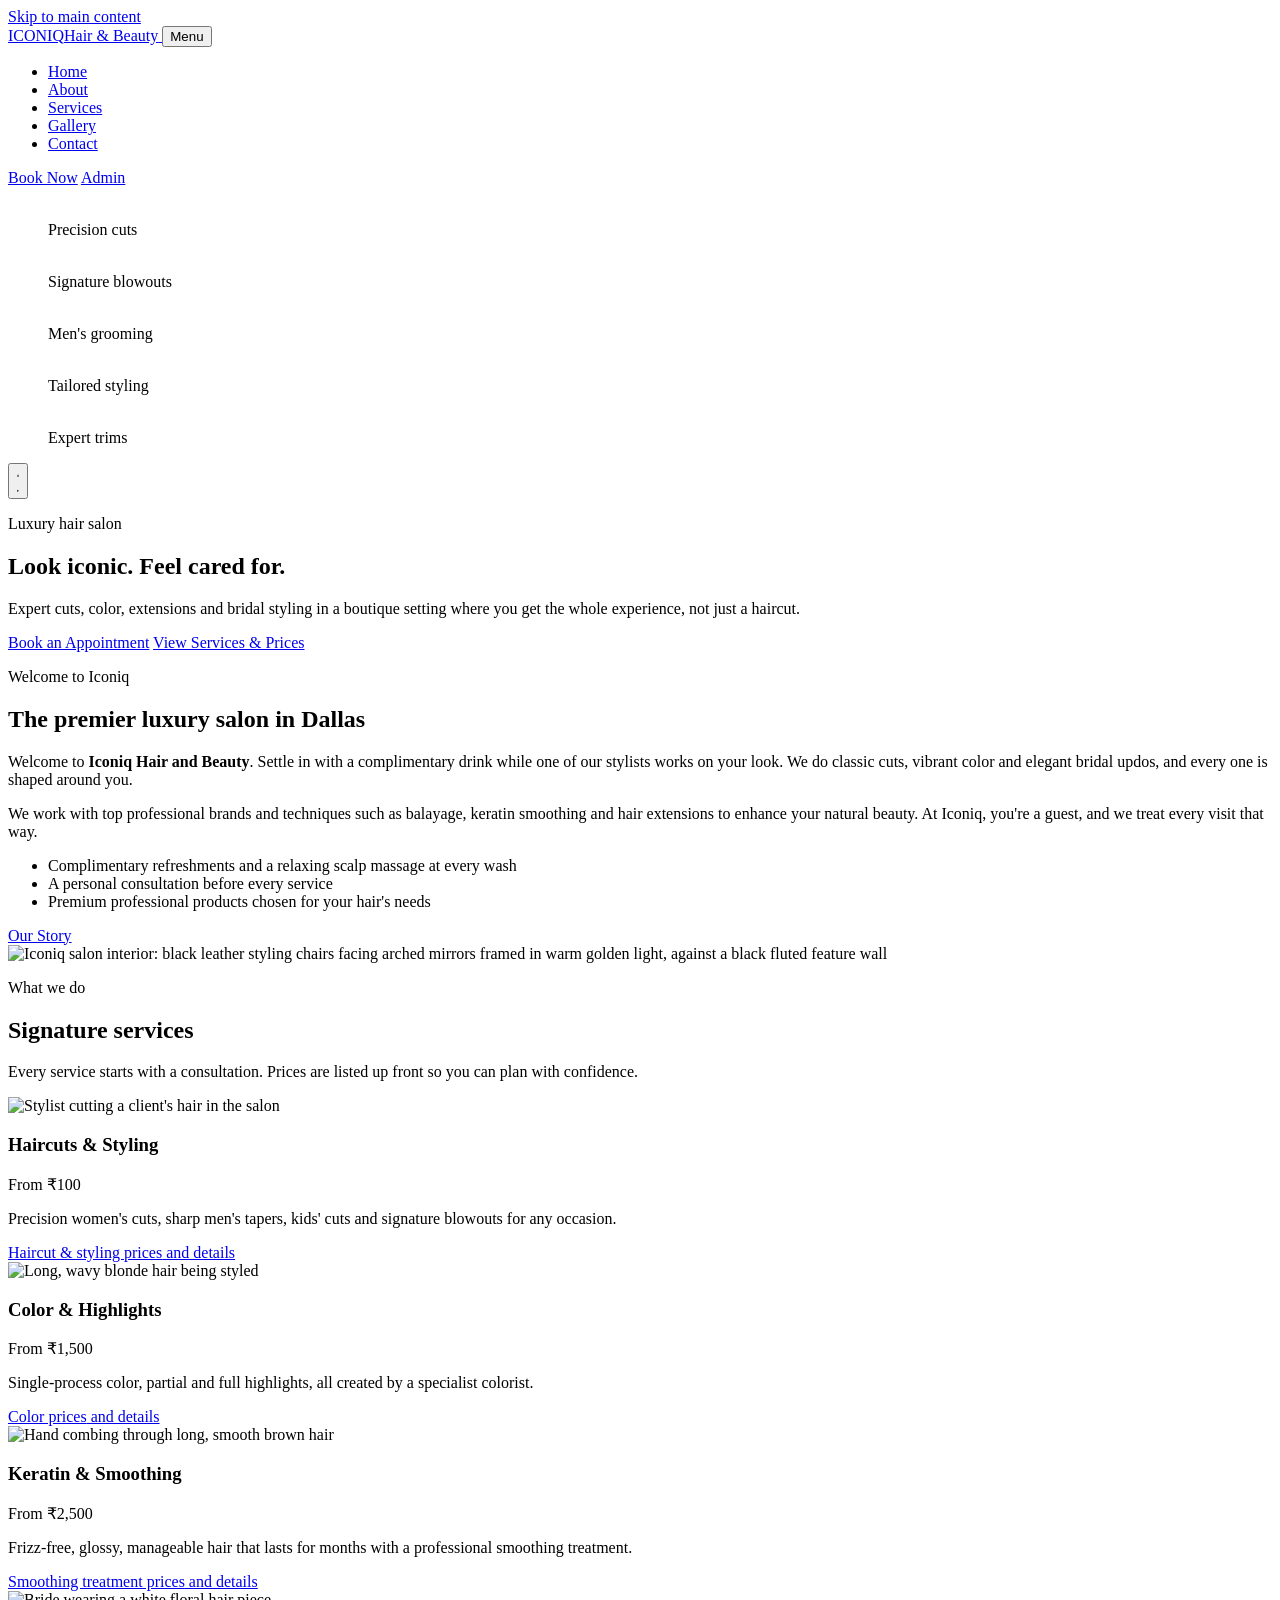
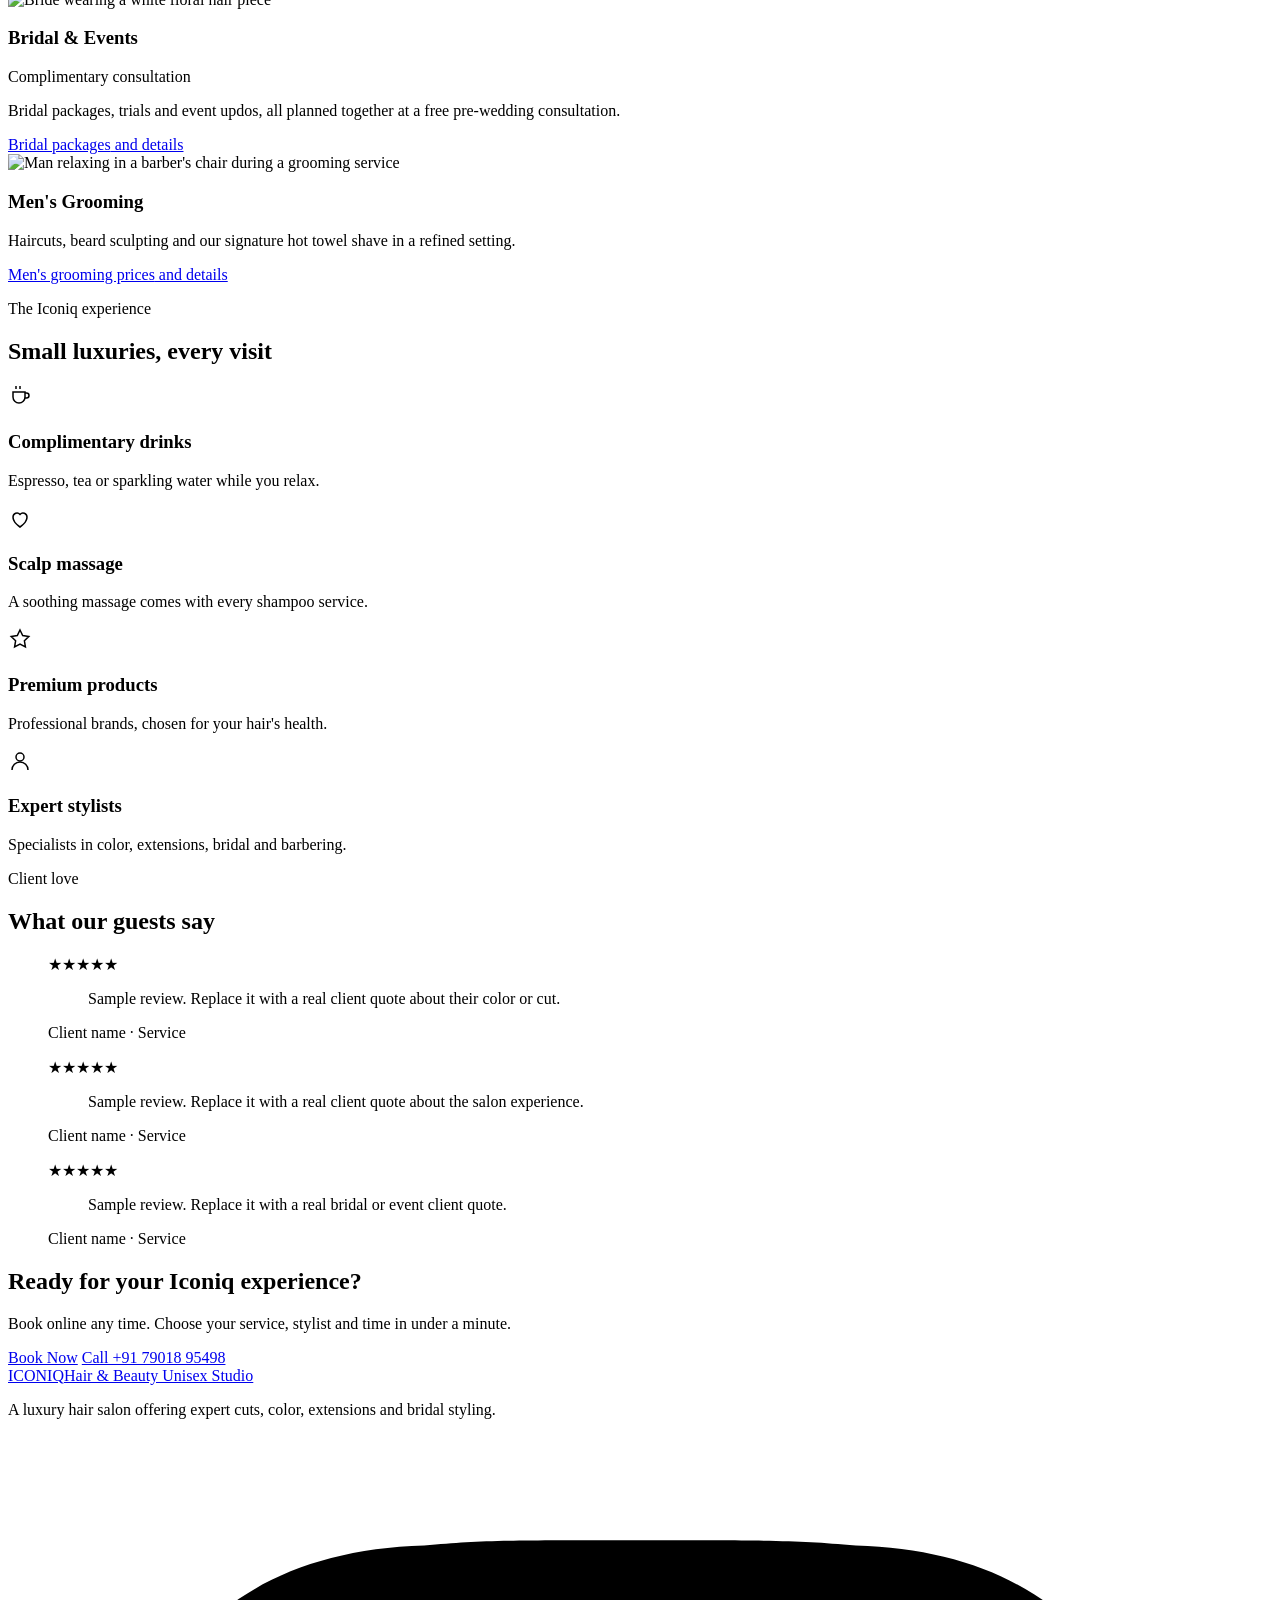
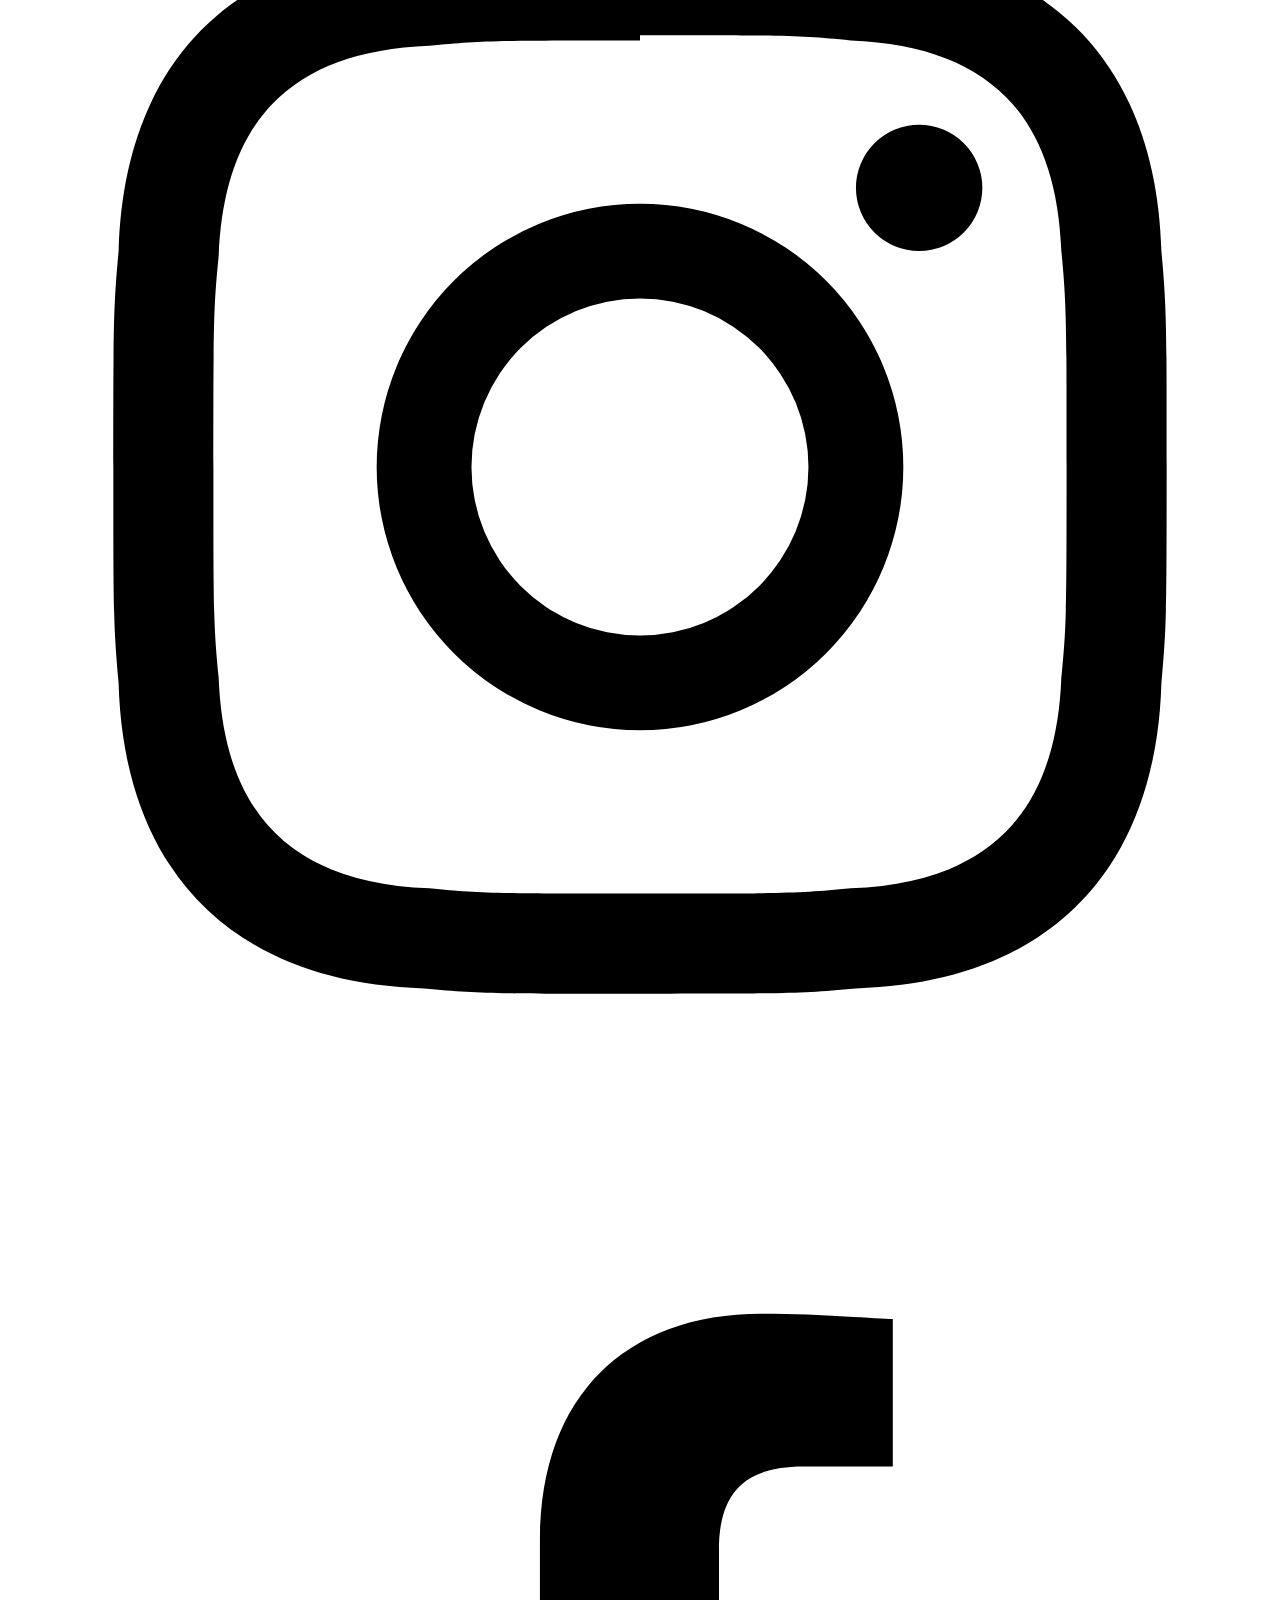
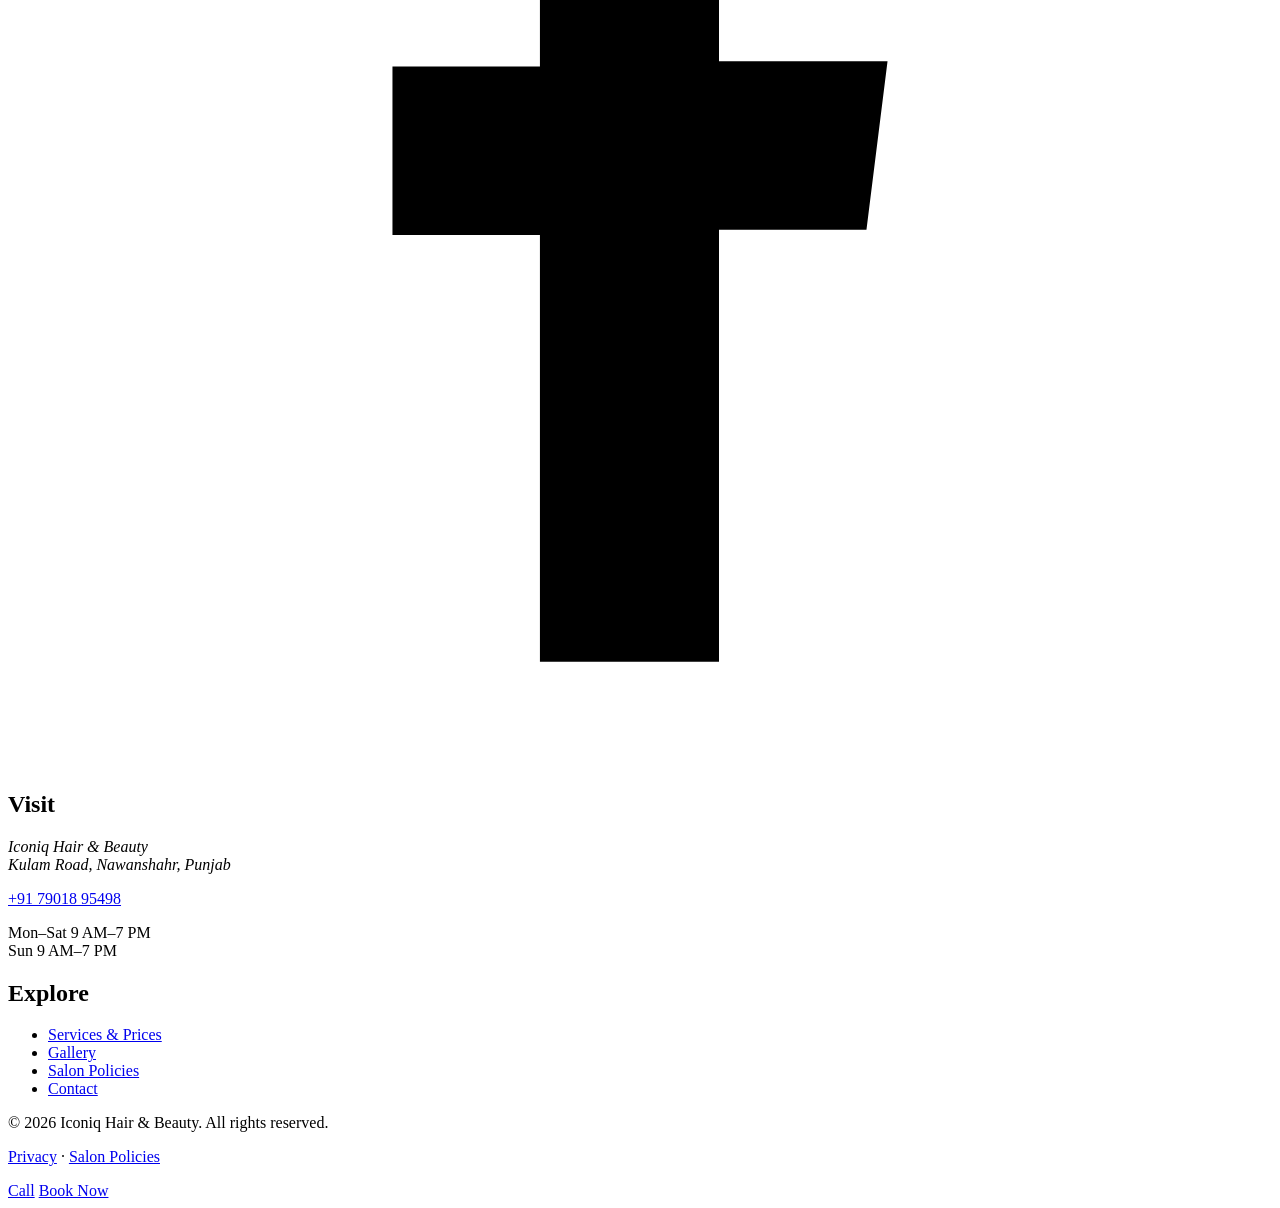
==== public/index.html @ 46b3cc84 "Raise kids' cut price, add Unisex Studio to footer, list Bridal first Co-Authored-By: Claude Opus 5." ====
<!DOCTYPE html>
<html lang="en">
<head>
  <meta charset="utf-8">
  <meta name="viewport" content="width=device-width, initial-scale=1">
  <title>Iconiq Hair and Beauty – Luxury Hair Salon in Nawanshahr, Punjab</title>
  <meta name="description" content="Experience luxury hair and beauty at Iconiq Salon in Dallas. Expert stylists specialize in cuts, color, extensions, and spa treatments to make you look and feel iconic.">
  <link rel="canonical" href="https://www.iconiqsalon.com/">
  <meta property="og:type" content="website">
  <meta property="og:title" content="Iconiq Hair and Beauty – Luxury Hair Salon in Dallas, TX">
  <meta property="og:description" content="Expert cuts, color, extensions and bridal styling.">
  <meta property="og:url" content="https://www.iconiqsalon.com/">
  <link rel="icon" href="favicon.svg" type="image/svg+xml">
  <link rel="preconnect" href="https://fonts.googleapis.com">
  <link rel="preconnect" href="https://fonts.gstatic.com" crossorigin>
  <link href="https://fonts.googleapis.com/css2?family=Montserrat:wght@400;500;600;700&family=Playfair+Display:ital,wght@0,500;0,600;1,500&display=swap" rel="stylesheet">
  <link rel="stylesheet" href="css/styles.css">
  <script>/* Welcome splash: once per visit, set before first paint (see js/main.js) */try{if(!sessionStorage.getItem("iconiq-splash")){document.documentElement.classList.add("splash");setTimeout(function(){document.documentElement.classList.remove("splash")},6000)}}catch(e){}</script>
  <script type="application/ld+json">
  {
    "@context": "https://schema.org",
    "@type": "HairSalon",
    "name": "Iconiq Hair & Beauty",
    "url": "https://www.iconiqsalon.com/",
    "sameAs": ["https://www.instagram.com/iconiq_unisex_studio/"],
    "telephone": "+91-7901895498",
    "priceRange": "$$$",
    "address": {
      "@type": "PostalAddress",
      "streetAddress": "Kulam Road",
      "addressLocality": "Nawanshahr",
      "addressRegion": "Punjab",
      "addressCountry": "IN"
    },
    "openingHoursSpecification": [
      { "@type": "OpeningHoursSpecification", "dayOfWeek": ["Monday","Tuesday","Wednesday","Thursday","Friday","Saturday"], "opens": "09:00", "closes": "19:00" },
      { "@type": "OpeningHoursSpecification", "dayOfWeek": "Sunday", "opens": "10:00", "closes": "16:00" }
    ]
  }
  </script>
</head>
<body>
  <a class="skip-link" href="#main">Skip to main content</a>

  <header class="site-header">
    <div class="container header-inner">
      <a class="logo" href="index.html" aria-label="Iconiq Hair and Beauty – home">
        <span class="logo-mark">ICONIQ</span><span class="logo-sub">Hair &amp; Beauty</span>
      </a>
      <button class="nav-toggle" type="button" aria-expanded="false" aria-controls="site-nav">
        <span class="sr-only">Menu</span><span class="bar" aria-hidden="true"></span>
      </button>
      <nav id="site-nav" class="site-nav" aria-label="Main">
        <ul>
          <li><a href="index.html" aria-current="page">Home</a></li>
          <li><a href="about.html">About</a></li>
          <li><a href="services.html">Services</a></li>
          <li><a href="gallery.html">Gallery</a></li>
          <li><a href="contact.html">Contact</a></li>
        </ul>
        <a class="btn btn-primary" href="booking.html">Book Now</a>
        <a class="admin-link" href="/admin">Admin</a>
      </nav>
    </div>
  </header>

  <main id="main">
    <!-- Hero slideshow: photos are free Unsplash images (unsplash.com/license) used as placeholders.
         Swap each src/srcset for the salon's own haircut photos when the shoot is done. -->
    <section class="hero" aria-labelledby="hero-title">
      <div class="hero-slides" data-slideshow aria-roledescription="carousel" aria-label="Haircut showcase">
        <figure class="hero-slide is-active" aria-roledescription="slide" aria-label="1 of 5">
          <img src="https://images.unsplash.com/photo-1647462741268-e5724e5886c0?auto=format&amp;fit=crop&amp;w=1920&amp;q=75"
               srcset="https://images.unsplash.com/photo-1647462741268-e5724e5886c0?auto=format&amp;fit=crop&amp;w=900&amp;q=70 900w, https://images.unsplash.com/photo-1647462741268-e5724e5886c0?auto=format&amp;fit=crop&amp;w=1920&amp;q=75 1920w"
               sizes="100vw" alt="Stylist giving a client a precision haircut in the salon" fetchpriority="high">
          <figcaption>Precision cuts</figcaption>
        </figure>
        <figure class="hero-slide" aria-roledescription="slide" aria-label="2 of 5">
          <img src="https://images.unsplash.com/photo-1580618672591-eb180b1a973f?auto=format&amp;fit=crop&amp;w=1920&amp;q=75"
               srcset="https://images.unsplash.com/photo-1580618672591-eb180b1a973f?auto=format&amp;fit=crop&amp;w=900&amp;q=70 900w, https://images.unsplash.com/photo-1580618672591-eb180b1a973f?auto=format&amp;fit=crop&amp;w=1920&amp;q=75 1920w"
               sizes="100vw" alt="Hairstylist finishing a blowout with a round brush" loading="lazy">
          <figcaption>Signature blowouts</figcaption>
        </figure>
        <figure class="hero-slide" aria-roledescription="slide" aria-label="3 of 5">
          <img src="https://images.unsplash.com/photo-1593702288056-7927b442d0fa?auto=format&amp;fit=crop&amp;w=1920&amp;q=75"
               srcset="https://images.unsplash.com/photo-1593702288056-7927b442d0fa?auto=format&amp;fit=crop&amp;w=900&amp;q=70 900w, https://images.unsplash.com/photo-1593702288056-7927b442d0fa?auto=format&amp;fit=crop&amp;w=1920&amp;q=75 1920w"
               sizes="100vw" alt="Barber giving a client a men's haircut" loading="lazy">
          <figcaption>Men's grooming</figcaption>
        </figure>
        <figure class="hero-slide" aria-roledescription="slide" aria-label="4 of 5">
          <img src="https://images.unsplash.com/photo-1675034743339-0b0747047727?auto=format&amp;fit=crop&amp;w=1920&amp;q=75"
               srcset="https://images.unsplash.com/photo-1675034743339-0b0747047727?auto=format&amp;fit=crop&amp;w=900&amp;q=70 900w, https://images.unsplash.com/photo-1675034743339-0b0747047727?auto=format&amp;fit=crop&amp;w=1920&amp;q=75 1920w"
               sizes="100vw" alt="Client relaxing while a stylist shapes her new cut" loading="lazy">
          <figcaption>Tailored styling</figcaption>
        </figure>
        <figure class="hero-slide" aria-roledescription="slide" aria-label="5 of 5">
          <img src="https://images.unsplash.com/photo-1511920922889-5c35bfd95a7f?auto=format&amp;fit=crop&amp;w=1920&amp;q=75"
               srcset="https://images.unsplash.com/photo-1511920922889-5c35bfd95a7f?auto=format&amp;fit=crop&amp;w=900&amp;q=70 900w, https://images.unsplash.com/photo-1511920922889-5c35bfd95a7f?auto=format&amp;fit=crop&amp;w=1920&amp;q=75 1920w"
               sizes="100vw" alt="Stylist trimming a client's hair with scissors" loading="lazy">
          <figcaption>Expert trims</figcaption>
        </figure>
      </div>
      <div class="hero-controls">
        <button class="hero-pause" type="button" aria-label="Pause slideshow">
          <svg class="icon-pause" viewBox="0 0 24 24" aria-hidden="true"><path d="M7 5h3v14H7zM14 5h3v14h-3z"/></svg>
          <svg class="icon-play" viewBox="0 0 24 24" aria-hidden="true"><path d="M8 5v14l11-7z"/></svg>
        </button>
        <div class="hero-dots" role="group" aria-label="Choose a slide"></div>
      </div>
      <div class="container">
        <div class="hero-content">
          <p class="eyebrow">Luxury hair salon</p>
          <h1 id="hero-title">Look iconic. Feel&nbsp;cared&nbsp;for.</h1>
          <p>Expert cuts, color, extensions and bridal styling in a boutique setting where you get the whole experience, not just a haircut.</p>
          <div class="btn-row">
            <a class="btn btn-primary" href="booking.html">Book an Appointment</a>
            <a class="btn btn-outline-light" href="services.html">View Services &amp; Prices</a>
          </div>
        </div>
      </div>
    </section>

    <section class="section" aria-labelledby="welcome-title">
      <div class="container split">
        <div>
          <p class="eyebrow">Welcome to Iconiq</p>
          <h2 id="welcome-title">The premier luxury salon in Dallas</h2>
          <p>Welcome to <strong>Iconiq Hair and Beauty</strong>. Settle in with a complimentary drink while one of our stylists works on your look. We do classic cuts, vibrant color and elegant bridal updos, and every one is shaped around you.</p>
          <p>We work with top professional brands and techniques such as balayage, keratin smoothing and hair extensions to enhance your natural beauty. At Iconiq, you're a guest, and we treat every visit that way.</p>
          <ul class="check-list">
            <li>Complimentary refreshments and a relaxing scalp massage at every wash</li>
            <li>A personal consultation before every service</li>
            <li>Premium professional products chosen for your hair's needs</li>
          </ul>
          <a class="btn btn-outline" href="about.html">Our Story</a>
        </div>
        <div class="photo photo-real">
          <img src="images/salon-interior.jpg" width="1200" height="1600" loading="lazy"
               alt="Iconiq salon interior: black leather styling chairs facing arched mirrors framed in warm golden light, against a black fluted feature wall">
        </div>
      </div>
    </section>

    <section class="section section-alt" aria-labelledby="services-title">
      <div class="container">
        <div class="section-head center">
          <p class="eyebrow">What we do</p>
          <h2 id="services-title">Signature services</h2>
          <p class="lead">Every service starts with a consultation. Prices are listed up front so you can plan with confidence.</p>
        </div>
        <div class="grid grid-3">
          <article class="card service-card">
            <div class="photo photo-real"><img src="https://images.unsplash.com/photo-1647462741351-4e7a5e7317c7?auto=format&amp;fit=crop&amp;w=800&amp;h=500&amp;q=70" width="800" height="500" loading="lazy" alt="Stylist cutting a client's hair in the salon"></div>
            <h3>Haircuts &amp; Styling</h3>
            <p class="price">From ₹100</p>
            <p>Precision women's cuts, sharp men's tapers, kids' cuts and signature blowouts for any occasion.</p>
            <a class="card-link" href="services.html#cuts">Haircut &amp; styling prices<span class="sr-only"> and details</span></a>
          </article>
          <article class="card service-card">
            <div class="photo photo-real"><img src="https://images.unsplash.com/photo-1785456390070-9960e3997066?auto=format&amp;fit=crop&amp;w=800&amp;h=500&amp;q=70" width="800" height="500" loading="lazy" alt="Long, wavy blonde hair being styled"></div>
            <h3>Color &amp; Highlights</h3>
            <p class="price">From ₹1,500</p>
            <p>Single-process color, partial and full highlights, all created by a specialist colorist.</p>
            <a class="card-link" href="services.html#color">Color prices<span class="sr-only"> and details</span></a>
          </article>
          <article class="card service-card">
            <div class="photo photo-real"><img src="https://images.unsplash.com/photo-1747398690600-ffe8ecda9df1?auto=format&amp;fit=crop&amp;w=800&amp;h=500&amp;q=70" width="800" height="500" loading="lazy" alt="Hand combing through long, smooth brown hair"></div>
            <h3>Keratin &amp; Smoothing</h3>
            <p class="price">From ₹2,500</p>
            <p>Frizz-free, glossy, manageable hair that lasts for months with a professional smoothing treatment.</p>
            <a class="card-link" href="services.html#treatments">Smoothing treatment prices<span class="sr-only"> and details</span></a>
          </article>
          <article class="card service-card">
            <div class="photo photo-real"><img src="https://images.unsplash.com/photo-1523264114838-feca761983c4?auto=format&amp;fit=crop&amp;w=800&amp;h=500&amp;q=70" width="800" height="500" loading="lazy" alt="Bride wearing a white floral hair piece"></div>
            <h3>Bridal &amp; Events</h3>
            <p class="price">Complimentary consultation</p>
            <p>Bridal packages, trials and event updos, all planned together at a free pre-wedding consultation.</p>
            <a class="card-link" href="services.html#bridal">Bridal packages<span class="sr-only"> and details</span></a>
          </article>
          <article class="card service-card">
            <div class="photo photo-real"><img src="https://images.unsplash.com/photo-1503951914875-452162b0f3f1?auto=format&amp;fit=crop&amp;w=800&amp;h=500&amp;q=70" width="800" height="500" loading="lazy" alt="Man relaxing in a barber's chair during a grooming service"></div>
            <h3>Men's Grooming</h3>
            <p>Haircuts, beard sculpting and our signature hot towel shave in a refined setting.</p>
            <a class="card-link" href="services.html#mens">Men's grooming prices<span class="sr-only"> and details</span></a>
          </article>
        </div>
      </div>
    </section>

    <section class="section section-dark" aria-labelledby="experience-title">
      <div class="container">
        <div class="section-head center">
          <p class="eyebrow">The Iconiq experience</p>
          <h2 id="experience-title">Small luxuries, every visit</h2>
        </div>
        <div class="perks">
          <div class="perk">
            <div class="perk-icon" aria-hidden="true"><svg width="24" height="24" viewBox="0 0 24 24" fill="none" stroke="currentColor" stroke-width="1.5"><path d="M5 8h12v5a6 6 0 0 1-12 0V8z"/><path d="M17 9h1.5a2.5 2.5 0 0 1 0 5H17"/><path d="M8 2v3M12 2v3"/></svg></div>
            <h3>Complimentary drinks</h3>
            <p>Espresso, tea or sparkling water while you relax.</p>
          </div>
          <div class="perk">
            <div class="perk-icon" aria-hidden="true"><svg width="24" height="24" viewBox="0 0 24 24" fill="none" stroke="currentColor" stroke-width="1.5"><path d="M12 21s-7-4.5-7-10a4 4 0 0 1 7-2.6A4 4 0 0 1 19 11c0 5.5-7 10-7 10z"/></svg></div>
            <h3>Scalp massage</h3>
            <p>A soothing massage comes with every shampoo service.</p>
          </div>
          <div class="perk">
            <div class="perk-icon" aria-hidden="true"><svg width="24" height="24" viewBox="0 0 24 24" fill="none" stroke="currentColor" stroke-width="1.5"><path d="M12 3l2.7 5.6 6.1.9-4.4 4.3 1 6.1L12 17l-5.4 2.9 1-6.1-4.4-4.3 6.1-.9z"/></svg></div>
            <h3>Premium products</h3>
            <p>Professional brands, chosen for your hair's health.</p>
          </div>
          <div class="perk">
            <div class="perk-icon" aria-hidden="true"><svg width="24" height="24" viewBox="0 0 24 24" fill="none" stroke="currentColor" stroke-width="1.5"><circle cx="12" cy="8" r="4"/><path d="M4 21a8 8 0 0 1 16 0"/></svg></div>
            <h3>Expert stylists</h3>
            <p>Specialists in color, extensions, bridal and barbering.</p>
          </div>
        </div>
      </div>
    </section>

    <section class="section" aria-labelledby="reviews-title">
      <div class="container">
        <div class="section-head center">
          <p class="eyebrow">Client love</p>
          <h2 id="reviews-title">What our guests say</h2>
        </div>
        <!-- PLACEHOLDER: replace these with real, attributed client reviews (e.g. from Google) before launch. -->
        <div class="grid grid-3">
          <figure class="quote">
            <div class="stars" aria-label="5 out of 5 stars">★★★★★</div>
            <blockquote><p>Sample review. Replace it with a real client quote about their color or cut.</p></blockquote>
            <figcaption>Client name · Service</figcaption>
          </figure>
          <figure class="quote">
            <div class="stars" aria-label="5 out of 5 stars">★★★★★</div>
            <blockquote><p>Sample review. Replace it with a real client quote about the salon experience.</p></blockquote>
            <figcaption>Client name · Service</figcaption>
          </figure>
          <figure class="quote">
            <div class="stars" aria-label="5 out of 5 stars">★★★★★</div>
            <blockquote><p>Sample review. Replace it with a real bridal or event client quote.</p></blockquote>
            <figcaption>Client name · Service</figcaption>
          </figure>
        </div>
      </div>
    </section>

    <section class="section cta-band" aria-labelledby="cta-title">
      <div class="container">
        <h2 id="cta-title">Ready for your Iconiq experience?</h2>
        <p>Book online any time. Choose your service, stylist and time in under a minute.</p>
        <div class="btn-row">
          <a class="btn btn-light" href="booking.html">Book Now</a>
          <a class="btn btn-outline-light" href="tel:+917901895498">Call +91 79018 95498</a>
        </div>
      </div>
    </section>
  </main>

  <footer class="site-footer">
    <div class="container footer-grid">
      <div>
        <a class="logo" href="index.html" aria-label="Iconiq Hair and Beauty – home"><span class="logo-mark">ICONIQ</span><span class="logo-sub">Hair &amp; Beauty Unisex Studio</span></a>
        <p>A luxury hair salon offering expert cuts, color, extensions and bridal styling.</p>
        <div class="social">
          <a href="https://www.instagram.com/iconiq_unisex_studio/" target="_blank" rel="noopener" aria-label="Iconiq on Instagram"><svg viewBox="0 0 24 24" aria-hidden="true"><path d="M12 7a5 5 0 1 0 0 10 5 5 0 0 0 0-10zm0 8.2a3.2 3.2 0 1 1 0-6.4 3.2 3.2 0 0 1 0 6.4zM17.3 5.5a1.2 1.2 0 1 0 0 2.4 1.2 1.2 0 0 0 0-2.4zM12 2c-2.7 0-3 0-4.1.1C4.3 2.2 2.2 4.3 2.1 7.9 2 9 2 9.3 2 12s0 3 .1 4.1c.1 3.6 2.2 5.7 5.8 5.8 1.1.1 1.4.1 4.1.1s3 0 4.1-.1c3.6-.1 5.7-2.2 5.8-5.8.1-1.1.1-1.4.1-4.1s0-3-.1-4.1c-.1-3.6-2.2-5.7-5.8-5.8C15 2 14.7 2 12 2zm0 1.8c2.7 0 3 0 4 .1 2.6.1 3.9 1.4 4 4 .1 1 .1 1.4.1 4.1s0 3-.1 4c-.1 2.6-1.4 3.9-4 4-1 .1-1.3.1-4 .1s-3 0-4-.1c-2.6-.1-3.9-1.4-4-4-.1-1-.1-1.3-.1-4s0-3 .1-4c.1-2.6 1.4-3.9 4-4 1-.1 1.3-.1 4-.1z"/></svg></a>
          <a href="https://www.facebook.com/share/19rzGJiCNi/" target="_blank" rel="noopener" aria-label="Iconiq on Facebook"><svg viewBox="0 0 24 24" aria-hidden="true"><path d="M13.5 22v-8.2h2.8l.4-3.2h-3.2V8.5c0-.9.3-1.6 1.6-1.6h1.7V4.1c-.3 0-1.3-.1-2.5-.1-2.5 0-4.2 1.5-4.2 4.3v2.4H7.3v3.2h2.8V22h3.4z"/></svg></a>
        </div>
      </div>
      <div>
        <h2>Visit</h2>
        <address>Iconiq Hair &amp; Beauty<br>Kulam Road, Nawanshahr, Punjab</address>
        <p><a href="tel:+917901895498">+91 79018 95498</a></p>
        <p>Mon–Sat 9 AM–7 PM<br>Sun 9 AM–7 PM</p>
      </div>
      <div>
        <h2>Explore</h2>
        <ul>
          <li><a href="services.html">Services &amp; Prices</a></li>
          <li><a href="gallery.html">Gallery</a></li>
          <li><a href="policies.html">Salon Policies</a></li>
          <li><a href="contact.html">Contact</a></li>
        </ul>
      </div>
    </div>
    <div class="container footer-bottom">
      <p>© <span data-year>2026</span> Iconiq Hair &amp; Beauty. All rights reserved.</p>
      <p><a href="policies.html#privacy">Privacy</a> · <a href="policies.html">Salon Policies</a></p>
    </div>
  </footer>

  <nav class="mobile-bar" aria-label="Quick actions">
    <a class="call" href="tel:+917901895498">Call</a>
    <a class="book" href="booking.html">Book Now</a>
  </nav>

  <script src="js/main.js" defer></script>
</body>
</html>
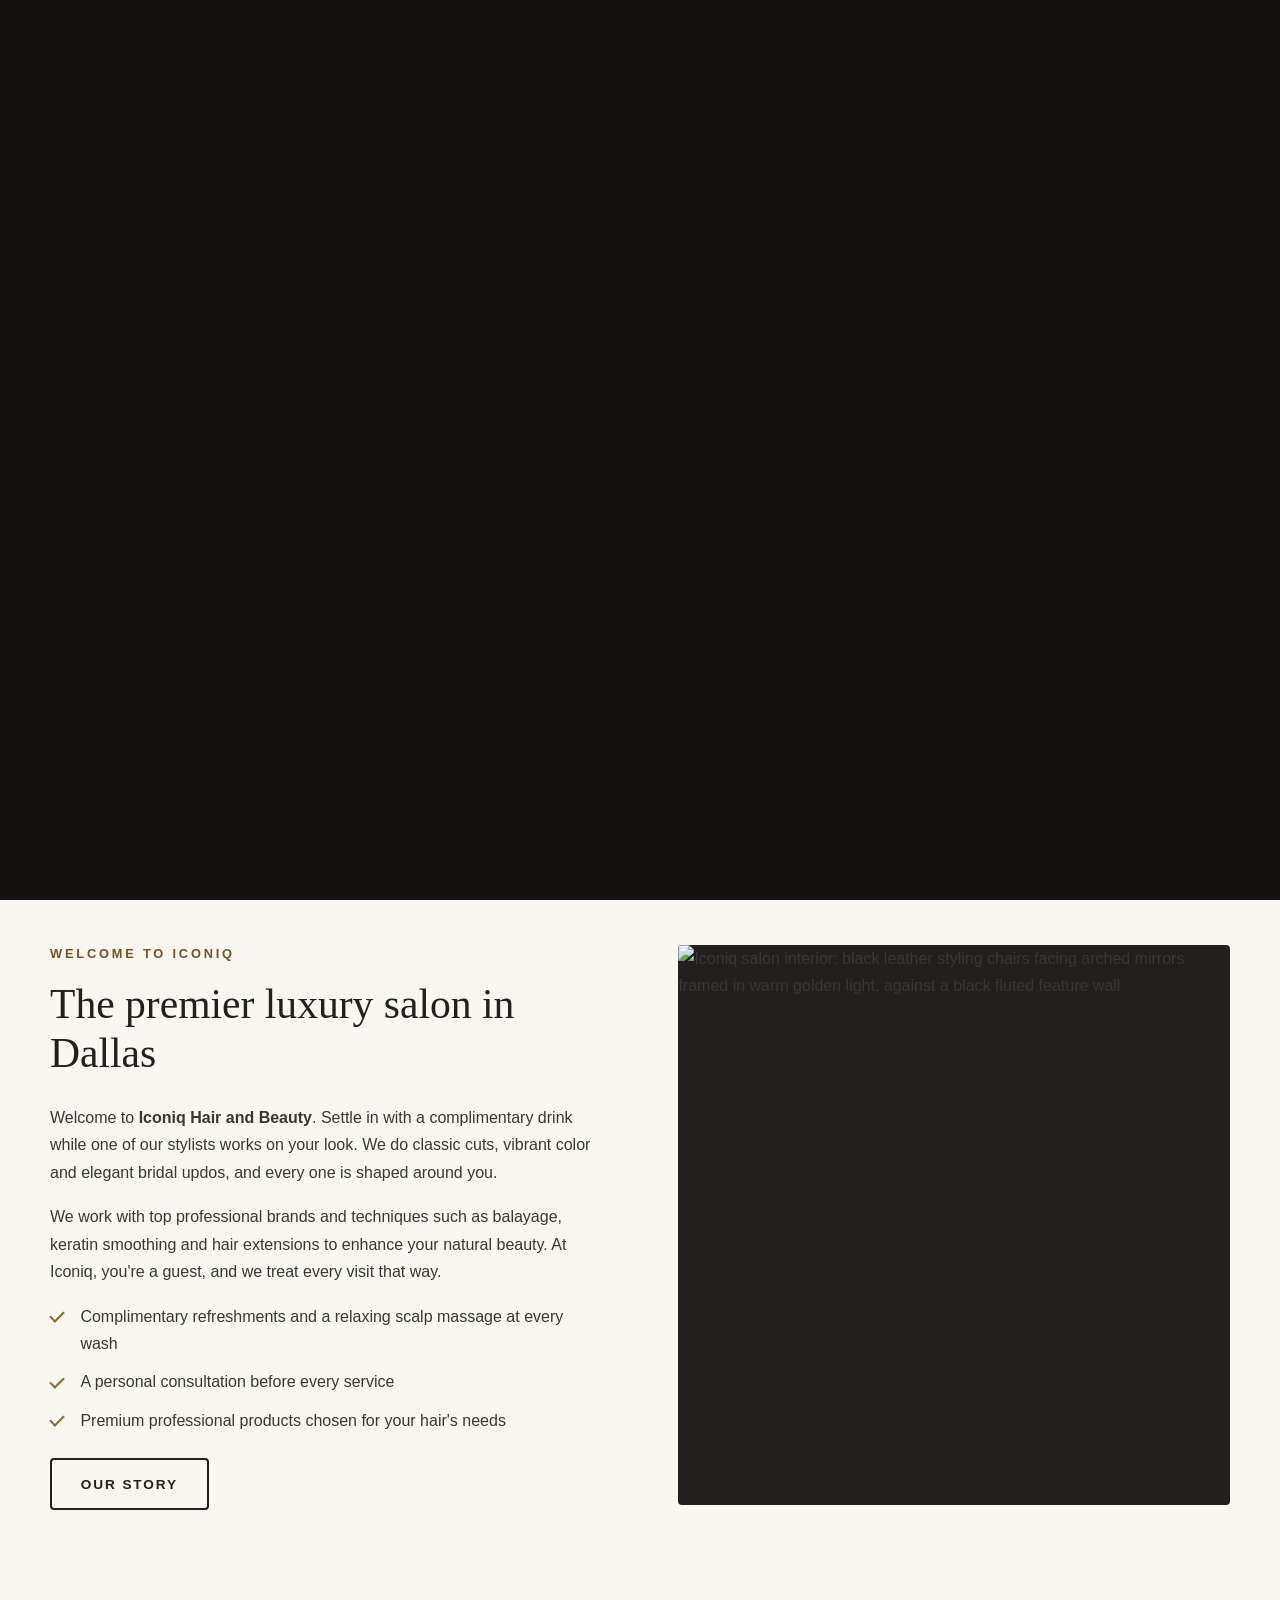
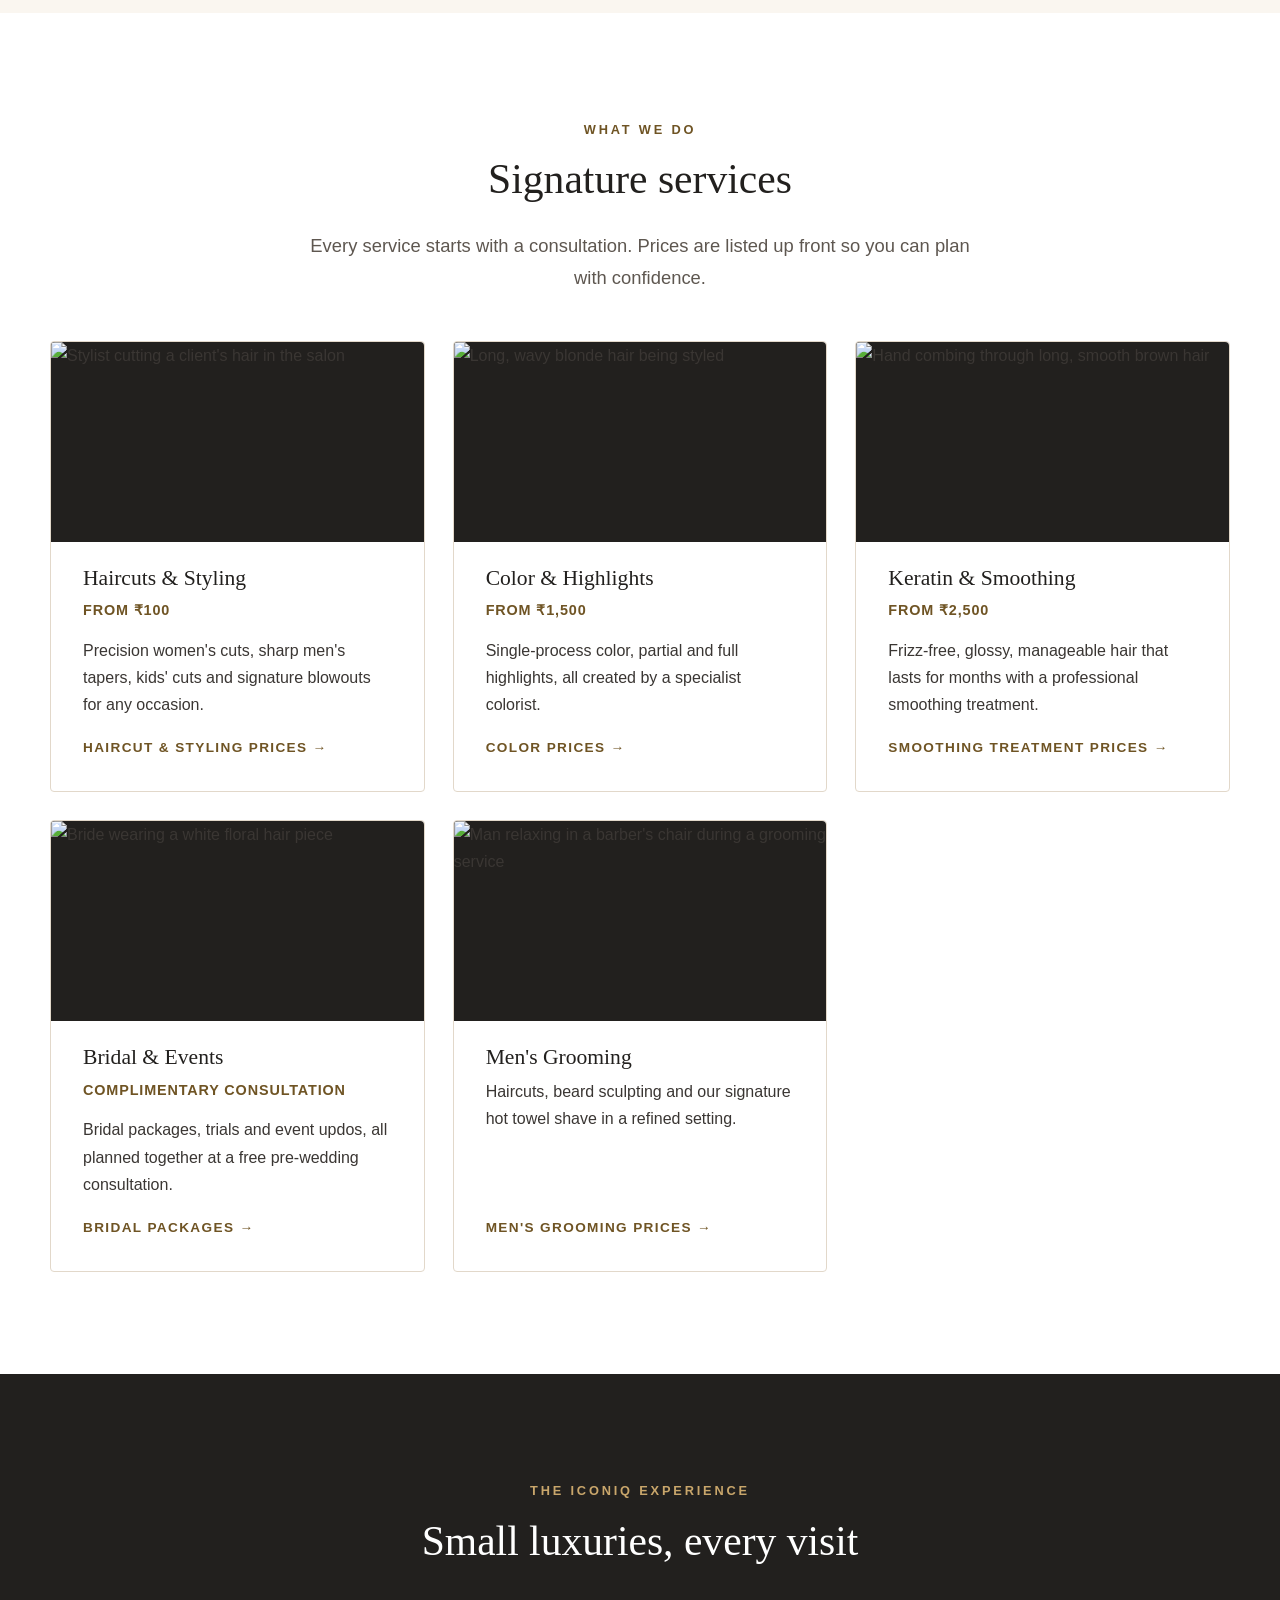
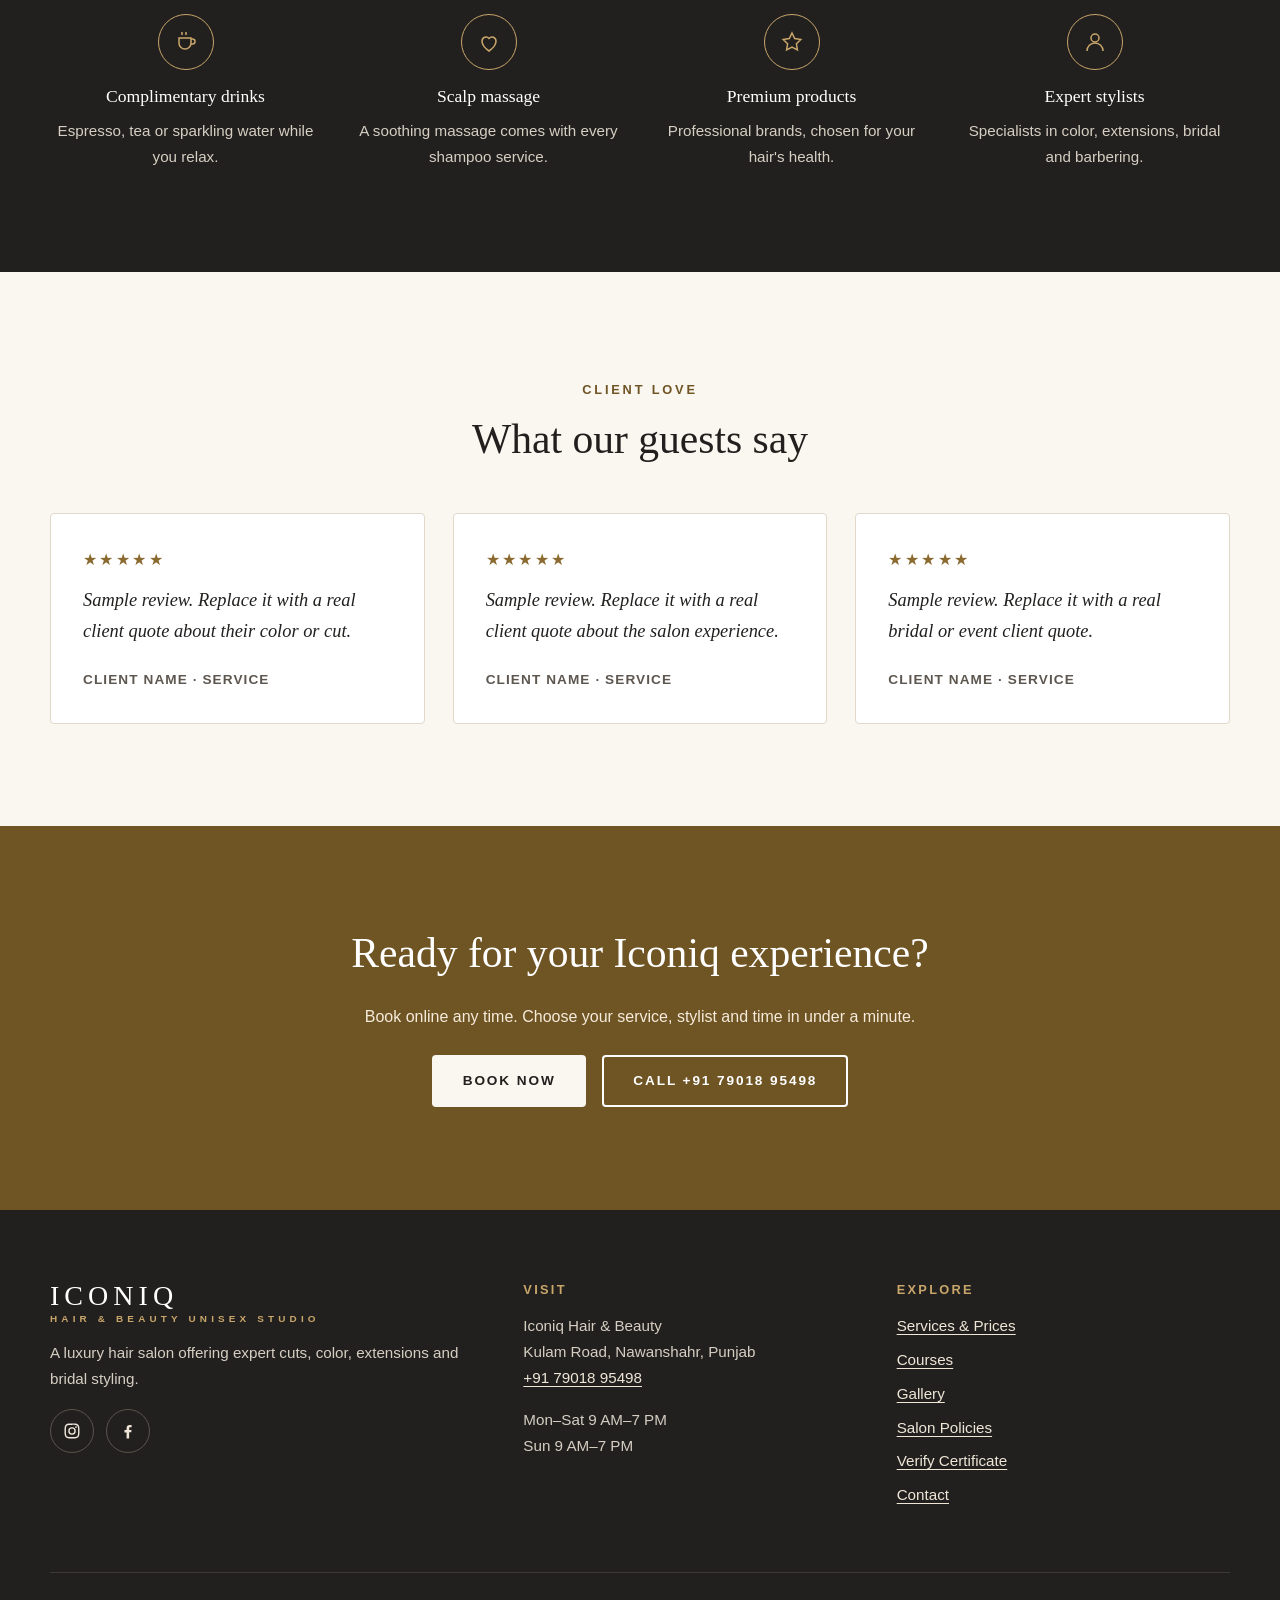
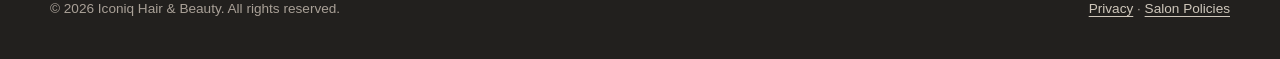
==== commit 0bd18594: "Add courses, certificate verification and admin updates - Courses page with enrolment, and certifica" ====
--- a/public/index.html
+++ b/public/index.html
@@ -55,10 +55,12 @@
           <li><a href="index.html" aria-current="page">Home</a></li>
           <li><a href="about.html">About</a></li>
           <li><a href="services.html">Services</a></li>
+          <li><a href="courses.html">Courses</a></li>
           <li><a href="gallery.html">Gallery</a></li>
           <li><a href="contact.html">Contact</a></li>
         </ul>
         <a class="btn btn-primary" href="booking.html">Book Now</a>
+        <a class="btn btn-outline btn-verify" href="verify.html">Verify Certificate</a>
         <a class="admin-link" href="/admin">Admin</a>
       </nav>
     </div>
@@ -277,8 +279,10 @@
         <h2>Explore</h2>
         <ul>
           <li><a href="services.html">Services &amp; Prices</a></li>
+          <li><a href="courses.html">Courses</a></li>
           <li><a href="gallery.html">Gallery</a></li>
           <li><a href="policies.html">Salon Policies</a></li>
+          <li><a href="verify.html">Verify Certificate</a></li>
           <li><a href="contact.html">Contact</a></li>
         </ul>
       </div>
--- a/public/css/styles.css
+++ b/public/css/styles.css
@@ -0,0 +1,750 @@
+/* ==========================================================================
+   Iconiq Hair & Beauty — site styles
+   Palette: warm cream backgrounds, charcoal text, deep gold accent.
+   All text/background pairs meet WCAG 2.1 AA (>= 4.5:1).
+   ========================================================================== */
+
+:root {
+  --cream: #faf6f0;
+  --cream-deep: #f1e9dd;
+  --blush: #f3e1dc;
+  --charcoal: #22201e;
+  --ink: #3a3633;
+  --muted: #5e5750;          /* 6.6:1 on cream */
+  --gold: #8a6a2f;           /* 5.0:1 on white, used for accents + buttons */
+  --gold-dark: #6f5424;
+  --gold-soft: #c9a66b;      /* decorative only, never for text on light bg */
+  --line: #e2d8ca;
+  --white: #ffffff;
+  --error: #a3261b;
+  --success: #2f6b3a;
+
+  --font-display: "Playfair Display", Georgia, "Times New Roman", serif;
+  --font-body: "Montserrat", "Helvetica Neue", Arial, sans-serif;
+
+  --radius: 4px;
+  --shadow: 0 10px 30px rgba(34, 32, 30, 0.08);
+  --container: 1180px;
+  --header-h: 76px;
+}
+
+*, *::before, *::after { box-sizing: border-box; }
+
+html { scroll-behavior: smooth; }
+@media (prefers-reduced-motion: reduce) {
+  html { scroll-behavior: auto; }
+  *, *::before, *::after { transition: none !important; animation: none !important; }
+}
+
+body {
+  margin: 0;
+  font-family: var(--font-body);
+  font-size: 1rem;           /* 16px minimum body text */
+  line-height: 1.7;
+  color: var(--ink);
+  background: var(--cream);
+  -webkit-font-smoothing: antialiased;
+}
+
+img { max-width: 100%; height: auto; display: block; }
+
+h1, h2, h3, h4 {
+  font-family: var(--font-display);
+  color: var(--charcoal);
+  line-height: 1.2;
+  font-weight: 500;
+  margin: 0 0 0.6em;
+}
+h1 { font-size: clamp(2.3rem, 5vw, 3.8rem); }
+h2 { font-size: clamp(1.8rem, 3.5vw, 2.6rem); }
+h3 { font-size: 1.35rem; }
+p { margin: 0 0 1.1em; }
+
+a { color: var(--gold-dark); text-underline-offset: 3px; }
+a:hover { color: var(--charcoal); }
+
+:focus-visible {
+  outline: 3px solid var(--gold);
+  outline-offset: 3px;
+}
+
+.container { width: min(100% - 2rem, var(--container)); margin-inline: auto; }
+.narrow { max-width: 760px; }
+
+.sr-only {
+  position: absolute; width: 1px; height: 1px; padding: 0; margin: -1px;
+  overflow: hidden; clip: rect(0, 0, 0, 0); white-space: nowrap; border: 0;
+}
+
+.skip-link {
+  position: absolute; left: 1rem; top: -100px; z-index: 1000;
+  background: var(--charcoal); color: var(--white); padding: 0.75rem 1.25rem;
+  text-decoration: none; font-weight: 600;
+}
+.skip-link:focus { top: 1rem; color: var(--white); }
+
+.eyebrow {
+  display: inline-block;
+  font-size: 0.8rem; font-weight: 600; letter-spacing: 0.22em; text-transform: uppercase;
+  color: var(--gold-dark); margin-bottom: 0.9rem;
+}
+
+/* ---------- Welcome splash ----------
+   Shown once per browser session. A tiny script in <head> adds .splash to <html>
+   before first paint so the page never flashes behind the intro. */
+html.splash body { overflow: hidden; }
+html.splash::after {
+  content: ""; position: fixed; inset: 0; z-index: 9998; background: #141210;
+}
+.splash-screen {
+  position: fixed; inset: 0; z-index: 9999;
+  display: grid; place-items: center; overflow: hidden;
+  background:
+    radial-gradient(ellipse 60% 50% at 50% 46%, rgba(201,166,107,.16) 0%, transparent 70%),
+    radial-gradient(ellipse at 50% 50%, #26211d 0%, #141210 65%, #0c0b0a 100%);
+  color: var(--white);
+  transition: transform 1s cubic-bezier(.77,0,.18,1), opacity .8s ease;
+}
+.splash-screen.is-leaving { transform: translateY(-100%); }
+/* Thin gold frame that draws in around the edges */
+.splash-screen::before {
+  content: ""; position: absolute; inset: clamp(14px, 3vw, 28px);
+  border: 1px solid rgba(201,166,107,.28); pointer-events: none;
+  opacity: 0; transform: scale(1.02);
+  animation: splashFade 1.2s ease .1s forwards;
+}
+.splash-inner { position: relative; text-align: center; padding: 0 1rem; }
+.splash-word {
+  position: relative; display: flex; justify-content: center;
+  margin: 0; font-family: var(--font-display); font-weight: 500; line-height: 1;
+  font-size: clamp(3.2rem, 13vw, 8rem);
+  letter-spacing: 0.22em; margin-right: -0.22em; /* re-centre after trailing spacing */
+  overflow: hidden; padding: 0.08em 0 0.3em; margin-bottom: -0.22em; /* room for the Q tail */
+}
+.splash-word span {
+  display: inline-block; opacity: 0; transform: translateY(55%); filter: blur(10px);
+  background: linear-gradient(180deg, #fbf1dc 0%, #e2c48f 40%, #c9a66b 62%, #8a6a2f 100%);
+  -webkit-background-clip: text; background-clip: text; color: transparent;
+  animation: splashLetter 1s cubic-bezier(.2,.75,.2,1) forwards;
+  animation-delay: calc(var(--i) * 95ms + 250ms);
+}
+/* Light sweep across the word once the letters have landed */
+.splash-word::after {
+  content: ""; position: absolute; top: 0; bottom: 0; left: -40%; width: 30%;
+  background: linear-gradient(100deg, transparent 0%, rgba(255,248,230,.55) 50%, transparent 100%);
+  transform: skewX(-18deg); mix-blend-mode: soft-light; opacity: 0;
+  animation: splashShine 1.3s ease-in-out 1.15s forwards;
+}
+.splash-line {
+  width: 0; height: 1px; margin: 1.6rem auto 1.3rem;
+  background: linear-gradient(90deg, transparent, var(--gold-soft), transparent);
+  animation: splashLine 1s cubic-bezier(.65,0,.35,1) 1s forwards;
+}
+.splash-sub {
+  margin: 0; font-size: clamp(0.72rem, 2.2vw, 0.9rem); font-weight: 600;
+  letter-spacing: 0.6em; margin-right: -0.6em; text-transform: uppercase; color: #e9dcc4;
+  opacity: 0; animation: splashRise .9s ease 1.35s forwards;
+}
+.splash-tag {
+  margin: 0.9rem 0 0; font-family: var(--font-display); font-style: italic;
+  font-size: clamp(0.95rem, 2.6vw, 1.15rem); color: #b9ad9d;
+  opacity: 0; animation: splashRise .9s ease 1.65s forwards;
+}
+.splash-skip {
+  position: absolute; left: 50%; bottom: clamp(28px, 6vh, 56px); transform: translateX(-50%);
+  min-height: 44px; padding: 0.5rem 1.25rem; cursor: pointer;
+  background: none; border: 0; color: #a79d91;
+  font: 600 0.7rem/1 var(--font-body); letter-spacing: 0.3em; text-transform: uppercase;
+  opacity: 0; animation: splashOpacity .6s ease .8s forwards;
+}
+.splash-skip:hover, .splash-skip:focus-visible { color: var(--white); }
+
+@keyframes splashLetter { to { opacity: 1; transform: none; filter: blur(0); } }
+@keyframes splashShine { 0% { left: -40%; opacity: 1; } 100% { left: 120%; opacity: 1; } }
+@keyframes splashLine { to { width: min(240px, 50vw); } }
+@keyframes splashRise { from { opacity: 0; transform: translateY(8px); } to { opacity: 1; transform: none; } }
+@keyframes splashFade { to { opacity: 1; transform: none; } }
+@keyframes splashOpacity { to { opacity: 1; } }
+
+/* Reduced motion: show everything at once, then a gentle fade instead of the lift */
+@media (prefers-reduced-motion: reduce) {
+  .splash-screen *, .splash-screen::before { animation: none !important; opacity: 1 !important; transform: none !important; filter: none !important; }
+  .splash-line { width: min(240px, 50vw); }
+  .splash-word::after { display: none; }
+  .splash-skip { transform: translateX(-50%) !important; }
+  .splash-screen.is-leaving { transform: none; opacity: 0; }
+}
+
+/* ---------- Buttons ---------- */
+.btn {
+  display: inline-flex; align-items: center; justify-content: center; gap: 0.5rem;
+  min-height: 48px; padding: 0.8rem 1.8rem;
+  font-family: var(--font-body); font-size: 0.85rem; font-weight: 700;
+  letter-spacing: 0.14em; text-transform: uppercase; text-decoration: none;
+  border: 2px solid transparent; border-radius: var(--radius); cursor: pointer;
+  transition: background-color .2s, color .2s, border-color .2s, transform .2s;
+}
+.btn:hover { transform: translateY(-1px); }
+.btn-primary { background: var(--gold); color: var(--white); }
+.btn-primary:hover { background: var(--gold-dark); color: var(--white); }
+.btn-dark { background: var(--charcoal); color: var(--cream); }
+.btn-dark:hover { background: #000; color: var(--white); }
+.btn-outline { background: transparent; color: var(--charcoal); border-color: var(--charcoal); }
+.btn-outline:hover { background: var(--charcoal); color: var(--cream); }
+.btn-light { background: var(--cream); color: var(--charcoal); }
+.btn-light:hover { background: var(--white); color: var(--charcoal); }
+.btn-outline-light { background: transparent; color: var(--white); border-color: var(--white); }
+.btn-outline-light:hover { background: var(--white); color: var(--charcoal); }
+.btn-row { display: flex; flex-wrap: wrap; gap: 1rem; }
+
+/* ---------- Header / navigation ---------- */
+.site-header {
+  position: sticky; top: 0; z-index: 100;
+  background: rgba(250, 246, 240, 0.97);
+  border-bottom: 1px solid var(--line);
+  backdrop-filter: blur(6px);
+}
+.header-inner {
+  display: flex; align-items: center; justify-content: space-between;
+  min-height: var(--header-h); gap: 1rem;
+}
+.logo {
+  display: flex; flex-direction: column; line-height: 1; text-decoration: none;
+  color: var(--charcoal);
+}
+.logo-mark { font-family: var(--font-display); font-size: 1.75rem; letter-spacing: 0.18em; }
+.logo { flex-shrink: 0; }
+.logo-sub { white-space: nowrap; font-size: 0.62rem; letter-spacing: 0.42em; text-transform: uppercase; color: var(--gold-dark); margin-top: 0.3rem; font-weight: 600; }
+
+.site-nav { display: flex; align-items: center; gap: 1.75rem; }
+.site-nav ul { display: flex; gap: 1.5rem; list-style: none; margin: 0; padding: 0; }
+.site-nav ul a {
+  font-size: 0.8rem; font-weight: 600; letter-spacing: 0.12em; text-transform: uppercase;
+  color: var(--charcoal); text-decoration: none; padding: 0.4rem 0;
+  border-bottom: 2px solid transparent;
+}
+.site-nav ul a:hover, .site-nav ul a[aria-current="page"] { border-bottom-color: var(--gold); }
+.site-nav .btn { min-height: 44px; padding: 0.6rem 1.3rem; }
+.site-nav a { white-space: nowrap; }
+.site-nav .btn-verify { border-width: 1px; padding-inline: 1.1rem; }
+@media (max-width: 1440px) {
+  .site-nav { gap: 1rem; }
+  .site-nav ul { gap: 1.1rem; }
+}
+.site-nav .btn-verify[aria-current="page"] { background: var(--charcoal); color: var(--cream); }
+.site-nav .admin-link {
+  min-height: 44px; display: inline-flex; align-items: center; padding: 0.6rem 1.1rem;
+  border: 1px solid var(--line); border-radius: var(--radius); text-decoration: none;
+  font-size: 0.75rem; font-weight: 600; letter-spacing: 0.12em; text-transform: uppercase;
+  color: var(--muted);
+}
+.site-nav .admin-link:hover, .site-nav .admin-link:focus-visible {
+  border-color: var(--gold); color: var(--gold-dark);
+}
+
+.nav-toggle {
+  display: none; width: 48px; height: 48px; background: none; border: 0; cursor: pointer;
+  position: relative; color: var(--charcoal);
+}
+.nav-toggle .bar, .nav-toggle .bar::before, .nav-toggle .bar::after {
+  position: absolute; left: 12px; width: 24px; height: 2px; background: currentColor;
+  transition: transform .25s, opacity .25s; content: "";
+}
+.nav-toggle .bar { top: 23px; }
+.nav-toggle .bar::before { top: -7px; left: 0; }
+.nav-toggle .bar::after { top: 7px; left: 0; }
+.nav-toggle[aria-expanded="true"] .bar { background: transparent; }
+.nav-toggle[aria-expanded="true"] .bar::before { transform: translateY(7px) rotate(45deg); }
+.nav-toggle[aria-expanded="true"] .bar::after { transform: translateY(-7px) rotate(-45deg); }
+
+@media (max-width: 1100px) {
+  .nav-toggle { display: block; }
+  .site-nav {
+    position: fixed; inset: var(--header-h) 0 auto 0;
+    flex-direction: column; align-items: stretch; gap: 1rem;
+    background: var(--cream); padding: 1.5rem 1rem 2rem;
+    border-bottom: 1px solid var(--line); box-shadow: var(--shadow);
+    max-height: calc(100vh - var(--header-h)); overflow-y: auto;
+    display: none;
+  }
+  .site-nav.is-open { display: flex; }
+  .site-nav ul { flex-direction: column; gap: 0; }
+  .site-nav ul a { display: block; padding: 0.95rem 0; font-size: 0.95rem; border-bottom: 1px solid var(--line); }
+  .site-nav ul a[aria-current="page"] { color: var(--gold-dark); border-bottom-color: var(--line); }
+  .site-nav .admin-link { justify-content: center; }
+}
+
+/* ---------- Sections ---------- */
+.section { padding: clamp(4rem, 8vw, 7rem) 0; }
+.section-alt { background: var(--white); }
+.section-blush { background: var(--blush); }
+.section-dark { background: var(--charcoal); color: #e9e2d8; }
+.section-dark h2, .section-dark h3 { color: var(--white); }
+.section-dark .eyebrow { color: var(--gold-soft); }
+.section-head { max-width: 680px; margin-bottom: 3rem; }
+.section-head.center { text-align: center; margin-inline: auto; }
+.lead { font-size: 1.15rem; color: var(--muted); }
+.section-dark .lead { color: #d6cec3; }
+
+/* ---------- Photo placeholders ----------
+   Swap each .photo for a real <img> (with descriptive alt text)
+   once the salon photo shoot is complete. */
+.photo {
+  position: relative; overflow: hidden; border-radius: var(--radius);
+  background:
+    radial-gradient(circle at 30% 20%, rgba(255,255,255,.35), transparent 55%),
+    linear-gradient(135deg, #d9c3a5 0%, #b89572 45%, #6e5a48 100%);
+  min-height: 280px;
+  display: flex; align-items: flex-end;
+}
+.photo.tone-2 { background: radial-gradient(circle at 70% 30%, rgba(255,255,255,.3), transparent 55%), linear-gradient(135deg, #efd9d2 0%, #caa298 50%, #7d5f5a 100%); }
+.photo.tone-3 { background: radial-gradient(circle at 40% 70%, rgba(255,255,255,.25), transparent 55%), linear-gradient(160deg, #cfc6ba 0%, #8f8579 50%, #3d3833 100%); }
+.photo.tone-4 { background: radial-gradient(circle at 60% 20%, rgba(255,255,255,.3), transparent 50%), linear-gradient(135deg, #e8d6b4 0%, #c29b5c 50%, #5d4424 100%); }
+/* Real photos inside a .photo frame fill it and crop neatly */
+.photo-real { background: var(--charcoal); }
+.photo-real img {
+  position: absolute; inset: 0; width: 100%; height: 100%;
+  object-fit: cover; object-position: center 65%;
+}
+.split .photo.photo-real { min-height: 560px; }
+@media (max-width: 860px) { .split .photo.photo-real { min-height: 420px; } }
+.photo-label {
+  margin: 1rem; padding: 0.35rem 0.75rem; font-size: 0.72rem; font-weight: 600;
+  letter-spacing: 0.1em; text-transform: uppercase;
+  background: rgba(34,32,30,.78); color: var(--white); border-radius: 2px;
+}
+
+/* ---------- Hero ---------- */
+.hero {
+  position: relative; isolation: isolate; overflow: hidden;
+  min-height: min(88vh, 760px);
+  display: flex; align-items: center; color: var(--white);
+  background: linear-gradient(135deg, #3d3530 0%, #7a5f45 50%, #2a2522 100%); /* shown until photos load */
+}
+/* Dark overlay keeps white hero text >= 4.5:1 over any photo */
+.hero::before {
+  content: ""; position: absolute; inset: 0; z-index: 1; pointer-events: none;
+  background: linear-gradient(90deg, rgba(22,20,18,.88) 0%, rgba(22,20,18,.62) 50%, rgba(22,20,18,.3) 100%);
+}
+.hero > .container { position: relative; z-index: 2; }
+.hero-content { max-width: 640px; padding: 5rem 0; }
+
+/* ---------- Hero slideshow ---------- */
+.hero-slides { position: absolute; inset: 0; z-index: 0; }
+.hero-slide {
+  position: absolute; inset: 0; margin: 0;
+  opacity: 0; transition: opacity 1.2s ease;
+}
+.hero-slide.is-active { opacity: 1; }
+.hero-slide img {
+  width: 100%; height: 100%; object-fit: cover; object-position: center 30%;
+  transform: scale(1.08); transition: transform 7s ease-out;
+}
+.hero-slide.is-active img { transform: scale(1); }
+.hero-slide figcaption {
+  position: absolute; right: 1.5rem; bottom: 5.25rem; z-index: 3;
+  font-size: 0.72rem; font-weight: 600; letter-spacing: 0.2em; text-transform: uppercase;
+  color: var(--white); padding: 0.4rem 0.8rem; background: rgba(22,20,18,.55); border-radius: 2px;
+}
+.hero-controls {
+  position: absolute; right: 1.5rem; bottom: 1.5rem; z-index: 3;
+  display: flex; align-items: center; gap: 0.75rem;
+}
+.hero-dots { display: flex; gap: 0.25rem; }
+.hero-dot {
+  width: 44px; height: 44px; padding: 0; border: 0; background: none; cursor: pointer;
+  display: grid; place-items: center;
+}
+.hero-dot::before {
+  content: ""; width: 26px; height: 3px; border-radius: 2px;
+  background: rgba(255,255,255,.45); transition: background-color .3s;
+}
+.hero-dot[aria-current="true"]::before { background: var(--gold-soft); }
+.hero-dot:hover::before { background: var(--white); }
+.hero-pause {
+  width: 44px; height: 44px; border-radius: 50%; cursor: pointer;
+  display: grid; place-items: center; color: var(--white);
+  background: rgba(22,20,18,.5); border: 1px solid rgba(255,255,255,.5);
+}
+.hero-pause svg { width: 16px; height: 16px; fill: currentColor; }
+.hero-pause .icon-play { display: none; }
+.hero-pause[aria-pressed="true"] .icon-play { display: block; }
+.hero-pause[aria-pressed="true"] .icon-pause { display: none; }
+@media (max-width: 640px) {
+  /* Fit the hero above the sticky Call / Book bar so the slide controls stay visible */
+  .hero { min-height: calc(100svh - var(--header-h) - 56px); }
+  .hero-content { padding: 3rem 0 5rem; }
+  .hero-controls { left: 1rem; right: auto; bottom: 1rem; }
+  .hero-slide figcaption { display: none; }
+  .hero-slide img { object-position: 65% center; }
+}
+@media (prefers-reduced-motion: reduce) {
+  .hero-slide img, .hero-slide.is-active img { transform: none; }
+}
+.hero h1 { color: var(--white); }
+.hero .eyebrow { color: var(--gold-soft); }
+.hero p { font-size: 1.15rem; color: #efe8de; max-width: 540px; }
+.hero .btn-row { margin-top: 2rem; }
+.hero-note { position: absolute; right: 1rem; bottom: 1rem; }
+
+.page-hero {
+  padding: clamp(3.5rem, 7vw, 6rem) 0 clamp(2.5rem, 5vw, 4rem);
+  background: linear-gradient(180deg, var(--cream-deep), var(--cream));
+  border-bottom: 1px solid var(--line);
+}
+.page-hero p { max-width: 640px; }
+
+/* ---------- Grids / cards ---------- */
+.grid { display: grid; gap: 1.75rem; }
+.grid-2 { grid-template-columns: repeat(2, 1fr); }
+.grid-3 { grid-template-columns: repeat(3, 1fr); }
+.grid-4 { grid-template-columns: repeat(4, 1fr); }
+@media (max-width: 960px) { .grid-3, .grid-4 { grid-template-columns: repeat(2, 1fr); } }
+@media (max-width: 640px) { .grid-2, .grid-3, .grid-4 { grid-template-columns: 1fr; } }
+
+.card {
+  background: var(--white); border: 1px solid var(--line); border-radius: var(--radius);
+  padding: 2rem; display: flex; flex-direction: column;
+}
+.card h3 { margin-bottom: 0.4rem; }
+.card .price { font-weight: 700; color: var(--gold-dark); font-size: 0.9rem; letter-spacing: 0.06em; text-transform: uppercase; margin-bottom: 0.9rem; }
+.card p:last-of-type { flex: 1; }
+.card-link { font-weight: 700; font-size: 0.85rem; letter-spacing: 0.1em; text-transform: uppercase; text-decoration: none; }
+.card-link::after { content: " →"; }
+
+.service-card .photo { min-height: 200px; margin: -2rem -2rem 1.5rem; border-radius: var(--radius) var(--radius) 0 0; }
+
+.split { display: grid; grid-template-columns: 1fr 1fr; gap: clamp(2rem, 6vw, 5rem); align-items: center; }
+.split.reverse > :first-child { order: 2; }
+.split .photo { min-height: 460px; }
+@media (max-width: 860px) {
+  .split { grid-template-columns: 1fr; }
+  .split.reverse > :first-child { order: 0; }
+  .split .photo { min-height: 300px; }
+}
+
+.check-list { list-style: none; padding: 0; margin: 0 0 1.5rem; }
+.check-list li { position: relative; padding-left: 1.9rem; margin-bottom: 0.7rem; }
+.check-list li::before {
+  content: ""; position: absolute; left: 0; top: 0.55em; width: 14px; height: 8px;
+  border-left: 2px solid var(--gold); border-bottom: 2px solid var(--gold); transform: rotate(-45deg);
+}
+
+/* ---------- Experience strip ---------- */
+.perks { display: grid; grid-template-columns: repeat(4, 1fr); gap: 2rem; text-align: center; }
+.perk-icon {
+  width: 56px; height: 56px; margin: 0 auto 1rem; border-radius: 50%;
+  display: grid; place-items: center; border: 1px solid var(--gold-soft); color: var(--gold-soft);
+}
+.perk h3 { font-size: 1.1rem; }
+.perk p { font-size: 0.95rem; color: #d6cec3; margin: 0; }
+@media (max-width: 860px) { .perks { grid-template-columns: repeat(2, 1fr); } }
+@media (max-width: 480px) { .perks { grid-template-columns: 1fr; } }
+
+/* ---------- Testimonials ---------- */
+.quote {
+  background: var(--white); border: 1px solid var(--line); border-radius: var(--radius);
+  padding: 2rem; margin: 0;
+}
+.quote blockquote { margin: 0 0 1.25rem; font-family: var(--font-display); font-size: 1.15rem; color: var(--charcoal); font-style: italic; }
+.quote figcaption { font-size: 0.85rem; font-weight: 600; letter-spacing: 0.08em; text-transform: uppercase; color: var(--muted); }
+.stars { color: var(--gold); letter-spacing: 0.15em; margin-bottom: 0.75rem; }
+
+/* ---------- CTA band ---------- */
+.cta-band { background: var(--gold-dark); color: var(--white); text-align: center; }
+.cta-band h2 { color: var(--white); }
+.cta-band p { color: #f6ecdc; max-width: 560px; margin-inline: auto; }
+.cta-band .btn-row { justify-content: center; margin-top: 1.5rem; }
+
+/* ---------- Service menu ---------- */
+.menu-nav { display: flex; flex-wrap: wrap; gap: 0.6rem; margin-bottom: 3rem; }
+.menu-nav a {
+  padding: 0.55rem 1.1rem; border: 1px solid var(--line); border-radius: 100px;
+  font-size: 0.8rem; font-weight: 600; letter-spacing: 0.08em; text-transform: uppercase;
+  color: var(--charcoal); text-decoration: none; background: var(--white);
+}
+.menu-nav a:hover { border-color: var(--gold); color: var(--gold-dark); }
+
+.menu-category { scroll-margin-top: calc(var(--header-h) + 1.5rem); padding: 2.5rem 0; border-top: 1px solid var(--line); }
+.menu-category:first-of-type { border-top: 0; padding-top: 0; }
+.menu-category-head { display: grid; grid-template-columns: 1fr 1.4fr; gap: 3rem; }
+@media (max-width: 860px) { .menu-category-head { grid-template-columns: 1fr; gap: 1.5rem; } }
+.menu-list { list-style: none; margin: 0; padding: 0; }
+.menu-item { padding: 1rem 0; border-bottom: 1px dashed var(--line); }
+.menu-item:last-child { border-bottom: 0; }
+.menu-item-top { display: flex; justify-content: space-between; align-items: baseline; gap: 1rem; }
+.menu-item-name { font-weight: 600; color: var(--charcoal); }
+.menu-item-price { font-weight: 700; color: var(--gold-dark); white-space: nowrap; }
+.menu-item p { font-size: 0.93rem; color: var(--muted); margin: 0.25rem 0 0; }
+.note { font-size: 0.9rem; color: var(--muted); }
+.callout {
+  background: var(--blush); border-left: 3px solid var(--gold); padding: 1.25rem 1.5rem;
+  border-radius: 0 var(--radius) var(--radius) 0; margin: 1.5rem 0;
+}
+.callout p:last-child { margin-bottom: 0; }
+
+/* ---------- Team ---------- */
+.stylist .photo { min-height: 340px; margin-bottom: 1.25rem; }
+.stylist .role { font-size: 0.8rem; font-weight: 700; letter-spacing: 0.14em; text-transform: uppercase; color: var(--gold-dark); margin-bottom: 0.6rem; }
+.tags { display: flex; flex-wrap: wrap; gap: 0.4rem; list-style: none; padding: 0; margin: 0 0 1rem; }
+.tags li { font-size: 0.75rem; padding: 0.25rem 0.65rem; background: var(--cream-deep); border-radius: 100px; color: var(--ink); }
+
+/* ---------- Gallery ---------- */
+.filter-bar { display: flex; flex-wrap: wrap; gap: 0.6rem; margin-bottom: 2rem; }
+.filter-btn {
+  min-height: 44px; padding: 0.5rem 1.2rem; border: 1px solid var(--line); border-radius: 100px;
+  background: var(--white); color: var(--charcoal); cursor: pointer;
+  font: 600 0.8rem/1 var(--font-body); letter-spacing: 0.08em; text-transform: uppercase;
+}
+.filter-btn[aria-pressed="true"] { background: var(--charcoal); color: var(--cream); border-color: var(--charcoal); }
+.gallery-grid { display: grid; grid-template-columns: repeat(3, 1fr); gap: 1.25rem; }
+@media (max-width: 860px) { .gallery-grid { grid-template-columns: repeat(2, 1fr); } }
+@media (max-width: 520px) { .gallery-grid { grid-template-columns: 1fr; } }
+.gallery-item { margin: 0; }
+.gallery-item[hidden] { display: none; }
+.gallery-item .photo { min-height: 320px; }
+.gallery-item .photo-real img { object-position: center 35%; transition: transform .6s ease; }
+.gallery-item:hover .photo-real img { transform: scale(1.04); }
+.filter-count {
+  display: inline-block; min-width: 1.6em; margin-left: 0.35rem; padding: 0.15rem 0.4rem;
+  border-radius: 100px; background: var(--cream-deep); color: var(--ink); font-size: 0.72rem; letter-spacing: 0;
+}
+.filter-btn[aria-pressed="true"] .filter-count { background: var(--gold-soft); color: var(--charcoal); }
+.gallery-item figcaption { padding: 0.75rem 0 0; font-size: 0.9rem; }
+.gallery-item figcaption strong { display: block; color: var(--charcoal); }
+.gallery-item figcaption span { color: var(--muted); font-size: 0.85rem; }
+
+/* ---------- Forms ---------- */
+.form { display: grid; gap: 1.25rem; }
+.form-row { display: grid; grid-template-columns: 1fr 1fr; gap: 1.25rem; }
+@media (max-width: 640px) { .form-row { grid-template-columns: 1fr; } }
+.field label, .field legend { display: block; font-weight: 600; font-size: 0.9rem; color: var(--charcoal); margin-bottom: 0.4rem; }
+.field .req { color: var(--error); }
+.field input, .field select, .field textarea {
+  width: 100%; min-height: 48px; padding: 0.75rem 0.9rem;
+  font: 400 1rem/1.4 var(--font-body); color: var(--charcoal);
+  background: var(--white); border: 1px solid #b9ad9d; border-radius: var(--radius);
+}
+.field textarea { min-height: 140px; resize: vertical; }
+.field input:focus, .field select:focus, .field textarea:focus { border-color: var(--gold); outline: 3px solid rgba(138,106,47,.3); outline-offset: 0; }
+.field [aria-invalid="true"] { border-color: var(--error); }
+.field-hint { font-size: 0.82rem; color: var(--muted); margin-top: 0.3rem; }
+.field-error { font-size: 0.85rem; color: var(--error); margin-top: 0.35rem; font-weight: 600; }
+.field-error:empty { display: none; }
+.form-status { padding: 1rem 1.25rem; border-radius: var(--radius); font-weight: 600; }
+.form-status:empty { display: none; }
+.form-status.success { background: #e6f1e7; color: var(--success); }
+.form-status.error { background: #f8e4e2; color: var(--error); }
+fieldset.field { border: 0; padding: 0; margin: 0; min-width: 0; }
+
+/* ---------- Booking wizard ---------- */
+.booking-layout { display: grid; grid-template-columns: 1fr 340px; gap: 2.5rem; align-items: start; }
+@media (max-width: 960px) { .booking-layout { grid-template-columns: 1fr; } }
+.steps { display: flex; list-style: none; padding: 0; margin: 0 0 2rem; counter-reset: step; gap: 0.5rem; }
+.steps[hidden] { display: none; }
+.steps li {
+  flex: 1; font-size: 0.75rem; font-weight: 600; letter-spacing: 0.08em; text-transform: uppercase;
+  color: var(--muted); padding-top: 0.8rem; border-top: 3px solid var(--line);
+}
+.steps li[aria-current="step"] { color: var(--charcoal); border-top-color: var(--gold); }
+.steps li.done { color: var(--gold-dark); border-top-color: var(--gold-soft); }
+@media (max-width: 560px) { .steps li span { display: none; } }
+
+.booking-panel { background: var(--white); border: 1px solid var(--line); border-radius: var(--radius); padding: clamp(1.25rem, 4vw, 2.5rem); }
+.booking-step[hidden] { display: none; }
+.booking-step h2 { font-size: 1.6rem; }
+
+.choice-grid { display: grid; grid-template-columns: repeat(2, 1fr); gap: 0.85rem; }
+@media (max-width: 560px) { .choice-grid { grid-template-columns: 1fr; } }
+.choice { position: relative; }
+.choice input { position: absolute; opacity: 0; inset: 0; width: 100%; height: 100%; margin: 0; cursor: pointer; }
+.choice .choice-body {
+  display: block; height: 100%; padding: 1rem 1.1rem; border: 1px solid var(--line); border-radius: var(--radius);
+  background: var(--cream); transition: border-color .15s, background-color .15s;
+}
+.choice input:checked + .choice-body { border-color: var(--gold); background: #fbf3e6; box-shadow: inset 0 0 0 1px var(--gold); }
+.choice input:focus-visible + .choice-body { outline: 3px solid var(--gold); outline-offset: 2px; }
+.choice-title { display: block; font-weight: 600; color: var(--charcoal); }
+.choice-meta { display: block; font-size: 0.85rem; color: var(--muted); }
+
+.time-grid { display: grid; grid-template-columns: repeat(auto-fill, minmax(96px, 1fr)); gap: 0.6rem; }
+.time-grid .choice-body { text-align: center; padding: 0.7rem 0.5rem; font-weight: 600; }
+.time-grid .is-full .choice-body { color: var(--muted); background: transparent; border-style: dashed; }
+.time-grid .slot-full { display: block; font-size: 0.7rem; font-weight: 700; letter-spacing: 0.08em; text-transform: uppercase; color: #a0442c; }
+.time-empty { color: var(--muted); font-style: italic; }
+
+.wizard-actions { display: flex; justify-content: space-between; gap: 1rem; margin-top: 2rem; flex-wrap: wrap; }
+.summary { background: var(--charcoal); color: #e9e2d8; border-radius: var(--radius); padding: 1.75rem; position: sticky; top: calc(var(--header-h) + 1.5rem); }
+.summary h2 { color: var(--white); font-size: 1.35rem; }
+.summary dl { margin: 0; }
+.summary dt { font-size: 0.72rem; letter-spacing: 0.14em; text-transform: uppercase; color: var(--gold-soft); margin-top: 1rem; }
+.summary dd { margin: 0.2rem 0 0; color: var(--white); }
+.summary .note { color: #cfc7bb; margin-top: 1.5rem; font-size: 0.85rem; }
+.confirmation { text-align: center; padding: 1rem 0; }
+.confirmation .perk-icon { color: var(--gold); border-color: var(--gold); }
+
+/* ---------- FAQ ---------- */
+.faq-group { margin-bottom: 3rem; }
+.faq-group h2 { font-size: 1.6rem; }
+.faq details { border-bottom: 1px solid var(--line); }
+.faq summary {
+  cursor: pointer; list-style: none; padding: 1.25rem 2.5rem 1.25rem 0; position: relative;
+  font-weight: 600; color: var(--charcoal); font-size: 1.05rem;
+}
+.faq summary::-webkit-details-marker { display: none; }
+.faq summary::after {
+  content: "+"; position: absolute; right: 0.5rem; top: 50%; transform: translateY(-50%);
+  font-size: 1.5rem; font-weight: 400; color: var(--gold-dark);
+}
+.faq details[open] summary::after { content: "−"; }
+.faq details > div { padding: 0 0 1.25rem; color: var(--ink); }
+
+/* ---------- Policies ---------- */
+.prose h2 { font-size: 1.6rem; margin-top: 2.5rem; }
+.prose h2:first-child { margin-top: 0; }
+.prose ul { padding-left: 1.25rem; }
+.prose li { margin-bottom: 0.5rem; }
+.toc { background: var(--white); border: 1px solid var(--line); padding: 1.5rem; border-radius: var(--radius); margin-bottom: 2.5rem; }
+.toc ul { margin: 0; padding-left: 1.25rem; }
+
+/* ---------- Contact ---------- */
+.contact-info { display: grid; grid-template-columns: repeat(auto-fit, minmax(260px, 1fr)); gap: 3rem; }
+.contact-info .info-block { margin-bottom: 0; }
+.info-block { margin-bottom: 2rem; }
+.info-block h2 { font-size: 1.2rem; font-family: var(--font-body); font-weight: 700; letter-spacing: 0.12em; text-transform: uppercase; }
+.hours { width: 100%; border-collapse: collapse; }
+.hours th, .hours td { text-align: left; padding: 0.45rem 0; border-bottom: 1px solid var(--line); font-weight: 400; }
+.hours th { color: var(--charcoal); font-weight: 600; }
+.map-wrap { position: relative; border-radius: var(--radius); overflow: hidden; border: 1px solid var(--line); aspect-ratio: 16 / 9; }
+.map-wrap iframe { position: absolute; inset: 0; width: 100%; height: 100%; border: 0; }
+
+/* ---------- Footer ---------- */
+.site-footer { background: var(--charcoal); color: #d6cec3; padding: 4.5rem 0 0; font-size: 0.95rem; }
+.site-footer a { color: #efe6d8; }
+.site-footer a:hover { color: var(--white); }
+.footer-grid { display: grid; grid-template-columns: 1.3fr 1fr 1fr; gap: 2.5rem; }
+@media (max-width: 960px) { .footer-grid { grid-template-columns: 1fr 1fr; } }
+@media (max-width: 560px) { .footer-grid { grid-template-columns: 1fr; } }
+.site-footer h2 { font-family: var(--font-body); font-size: 0.8rem; font-weight: 700; letter-spacing: 0.18em; text-transform: uppercase; color: var(--gold-soft); margin-bottom: 1rem; }
+.site-footer ul { list-style: none; margin: 0; padding: 0; }
+.site-footer li { margin-bottom: 0.5rem; }
+.site-footer .logo { color: var(--white); margin-bottom: 1rem; }
+.site-footer .logo-sub { color: var(--gold-soft); }
+.site-footer address { font-style: normal; }
+.social { display: flex; gap: 0.75rem; margin-top: 1rem; }
+.social a {
+  width: 44px; height: 44px; display: grid; place-items: center; border: 1px solid #5a534c; border-radius: 50%;
+}
+.social a:hover { border-color: var(--gold-soft); }
+.social svg { width: 18px; height: 18px; fill: currentColor; }
+.newsletter { display: flex; gap: 0.5rem; margin-top: 0.75rem; }
+.newsletter input {
+  flex: 1; min-width: 0; min-height: 48px; padding: 0.7rem 0.9rem; border: 1px solid #5a534c; border-radius: var(--radius);
+  background: #2e2b28; color: var(--white); font: 400 1rem var(--font-body);
+}
+.newsletter input::placeholder { color: #a9a097; }
+.newsletter .btn { padding-inline: 1.1rem; }
+.newsletter-msg { font-size: 0.85rem; margin-top: 0.5rem; min-height: 1.2em; }
+.footer-bottom {
+  margin-top: 3.5rem; padding: 1.5rem 0; border-top: 1px solid #3d3935;
+  display: flex; flex-wrap: wrap; justify-content: space-between; gap: 1rem; font-size: 0.85rem; color: #a9a097;
+}
+.footer-bottom a { color: #cfc7bb; }
+
+/* Mobile sticky booking bar — thumb-friendly Book / Call actions */
+.mobile-bar { display: none; }
+@media (max-width: 640px) {
+  .mobile-bar {
+    display: grid; grid-template-columns: 1fr 1fr; position: fixed; left: 0; right: 0; bottom: 0; z-index: 90;
+    box-shadow: 0 -4px 20px rgba(0,0,0,.12);
+  }
+  .mobile-bar a {
+    min-height: 56px; display: grid; place-items: center; text-decoration: none;
+    font-weight: 700; font-size: 0.85rem; letter-spacing: 0.12em; text-transform: uppercase;
+  }
+  .mobile-bar .call { background: var(--charcoal); color: var(--white); }
+  .mobile-bar .book { background: var(--gold); color: var(--white); }
+  body { padding-bottom: 56px; }
+  .booking-page .mobile-bar { display: none; }
+  .booking-page { padding-bottom: 0; }
+}
+
+/* ---------- Verify certificate ---------- */
+.verify-form { display: grid; gap: 1rem; }
+.verify-row { display: flex; gap: 0.75rem; }
+.verify-row input { flex: 1; min-width: 0; text-transform: uppercase; letter-spacing: 0.06em; }
+.verify-row input::placeholder { text-transform: none; letter-spacing: 0; }
+@media (max-width: 520px) { .verify-row { flex-direction: column; } }
+.verify-result { margin-top: 3rem; }
+.verify-card {
+  margin-inline: auto; padding: clamp(1.5rem, 4vw, 2.5rem);
+  background: var(--white); border: 1px solid var(--line); border-top: 4px solid var(--success);
+  border-radius: var(--radius); box-shadow: var(--shadow);
+}
+.verify-card h2 { font-size: clamp(1.5rem, 3vw, 2rem); outline: none; }
+.verify-badge {
+  display: inline-flex; align-items: center; gap: 0.4rem; margin-bottom: 0.75rem;
+  font-size: 0.8rem; font-weight: 700; letter-spacing: 0.12em; text-transform: uppercase; color: var(--success);
+}
+.verify-badge svg { width: 20px; height: 20px; fill: currentColor; }
+.verify-details { display: grid; gap: 0; margin: 0; }
+.verify-details > div { display: grid; grid-template-columns: 9rem 1fr; gap: 1rem; padding: 0.7rem 0; border-top: 1px solid var(--line); }
+.verify-details > div[hidden] { display: none; }
+.verify-details dt { font-weight: 600; color: var(--muted); font-size: 0.9rem; }
+.verify-details dd { margin: 0; color: var(--charcoal); font-weight: 600; overflow-wrap: anywhere; }
+.verify-ref { font-family: ui-monospace, "Cascadia Mono", Consolas, monospace; letter-spacing: 0.04em; }
+@media (max-width: 480px) { .verify-details > div { grid-template-columns: 1fr; gap: 0.1rem; } }
+.cert-preview { margin: 2.5rem auto 0; max-width: 980px; }
+.cert-preview canvas { display: block; width: 100%; height: auto; box-shadow: 0 18px 50px rgba(34, 32, 30, 0.18); }
+.verify-actions { justify-content: center; margin-top: 2rem; }
+
+/* ---------- Courses page ---------- */
+.page-hero-compact { padding: clamp(2rem, 4vw, 3rem) 0 clamp(1.5rem, 3vw, 2.25rem); }
+.page-hero-compact h1 { margin-bottom: 0.5rem; }
+.page-hero-compact .lead { margin-bottom: 0; }
+.section-tight { padding: clamp(2.25rem, 4.5vw, 3.5rem) 0; }
+.section-tight .section-head { margin-bottom: 1.75rem; }
+.section-tight .section-head p:last-child { margin-bottom: 0; }
+.course-cards .card { text-align: center; }
+.course-cards .card .price { font-size: 1.5rem; letter-spacing: 0; margin-bottom: 0.6rem; }
+.course-cards .card p:last-child { margin-bottom: 0; }
+.card-feature { border-color: var(--gold); box-shadow: 0 0 0 1px var(--gold); }
+.course-pick { display: grid; gap: 0.6rem; }
+.field .pick, .pick {
+  display: flex; align-items: center; gap: 0.75rem; margin: 0 !important; padding: 0.85rem 1rem; cursor: pointer;
+  background: var(--white); border: 1px solid #b9ad9d; border-radius: var(--radius); font-weight: 600;
+}
+.field .pick input, .pick input { width: 20px; height: 20px; min-height: 0; flex: none; accent-color: var(--gold-dark); }
+.pick span { flex: 1; }
+.pick small { font-weight: 400; color: var(--muted); }
+.pick b { color: var(--gold-dark); }
+.pick:has(input:checked) { border-color: var(--gold); background: #fbf5e9; }
+.pick-full { margin-top: 0.4rem !important; }
+.course-total { display: flex; justify-content: space-between; align-items: baseline; padding: 1rem 0; border-top: 1px solid var(--line); font-weight: 600; }
+.course-total strong { font-family: var(--font-display); font-size: 1.8rem; color: var(--charcoal); }
+.course-form .form-actions { margin: 0; }
+
+.receipt-actions { margin-top: 1.25rem; justify-content: center; }
+#receipt-wrap { margin-top: 2rem; }
+.receipt { background: var(--white); border: 1px solid var(--line); border-top: 4px solid var(--gold); border-radius: var(--radius); padding: clamp(1.25rem, 4vw, 2.25rem); box-shadow: var(--shadow); }
+.receipt-head { display: flex; justify-content: space-between; gap: 1rem; flex-wrap: wrap; padding-bottom: 1.25rem; border-bottom: 1px solid var(--line); }
+.receipt-brand { display: flex; flex-direction: column; }
+.receipt-meta { text-align: right; }
+.receipt-meta h3 { margin: 0 0 0.3rem; }
+.receipt-meta p { margin: 0; font-size: 0.9rem; }
+.receipt-to { display: grid; gap: 0.35rem; margin: 1.25rem 0; }
+.receipt-to > div { display: grid; grid-template-columns: 6rem 1fr; gap: 0.75rem; }
+.receipt-to > div[hidden] { display: none; }
+.receipt-to dt { color: var(--muted); font-weight: 600; }
+.receipt-to dd { margin: 0; font-weight: 600; overflow-wrap: anywhere; }
+.receipt-table { width: 100%; border-collapse: collapse; }
+.receipt-table th, .receipt-table td { padding: 0.7rem 0.5rem; text-align: left; border-bottom: 1px solid var(--line); }
+.receipt-table .num { text-align: right; white-space: nowrap; }
+.receipt-table thead th { font-size: 0.8rem; letter-spacing: 0.1em; text-transform: uppercase; color: var(--muted); }
+.receipt-table tfoot th { font-size: 1.15rem; border-bottom: 0; border-top: 2px solid var(--charcoal); }
+.receipt-foot { margin: 1.25rem 0 0; text-align: center; font-size: 0.82rem; color: var(--muted); }
+@media print {
+  body * { visibility: hidden; }
+  #receipt, #receipt * { visibility: visible; }
+  #receipt { position: absolute; left: 0; top: 0; width: 100%; box-shadow: none; }
+}
